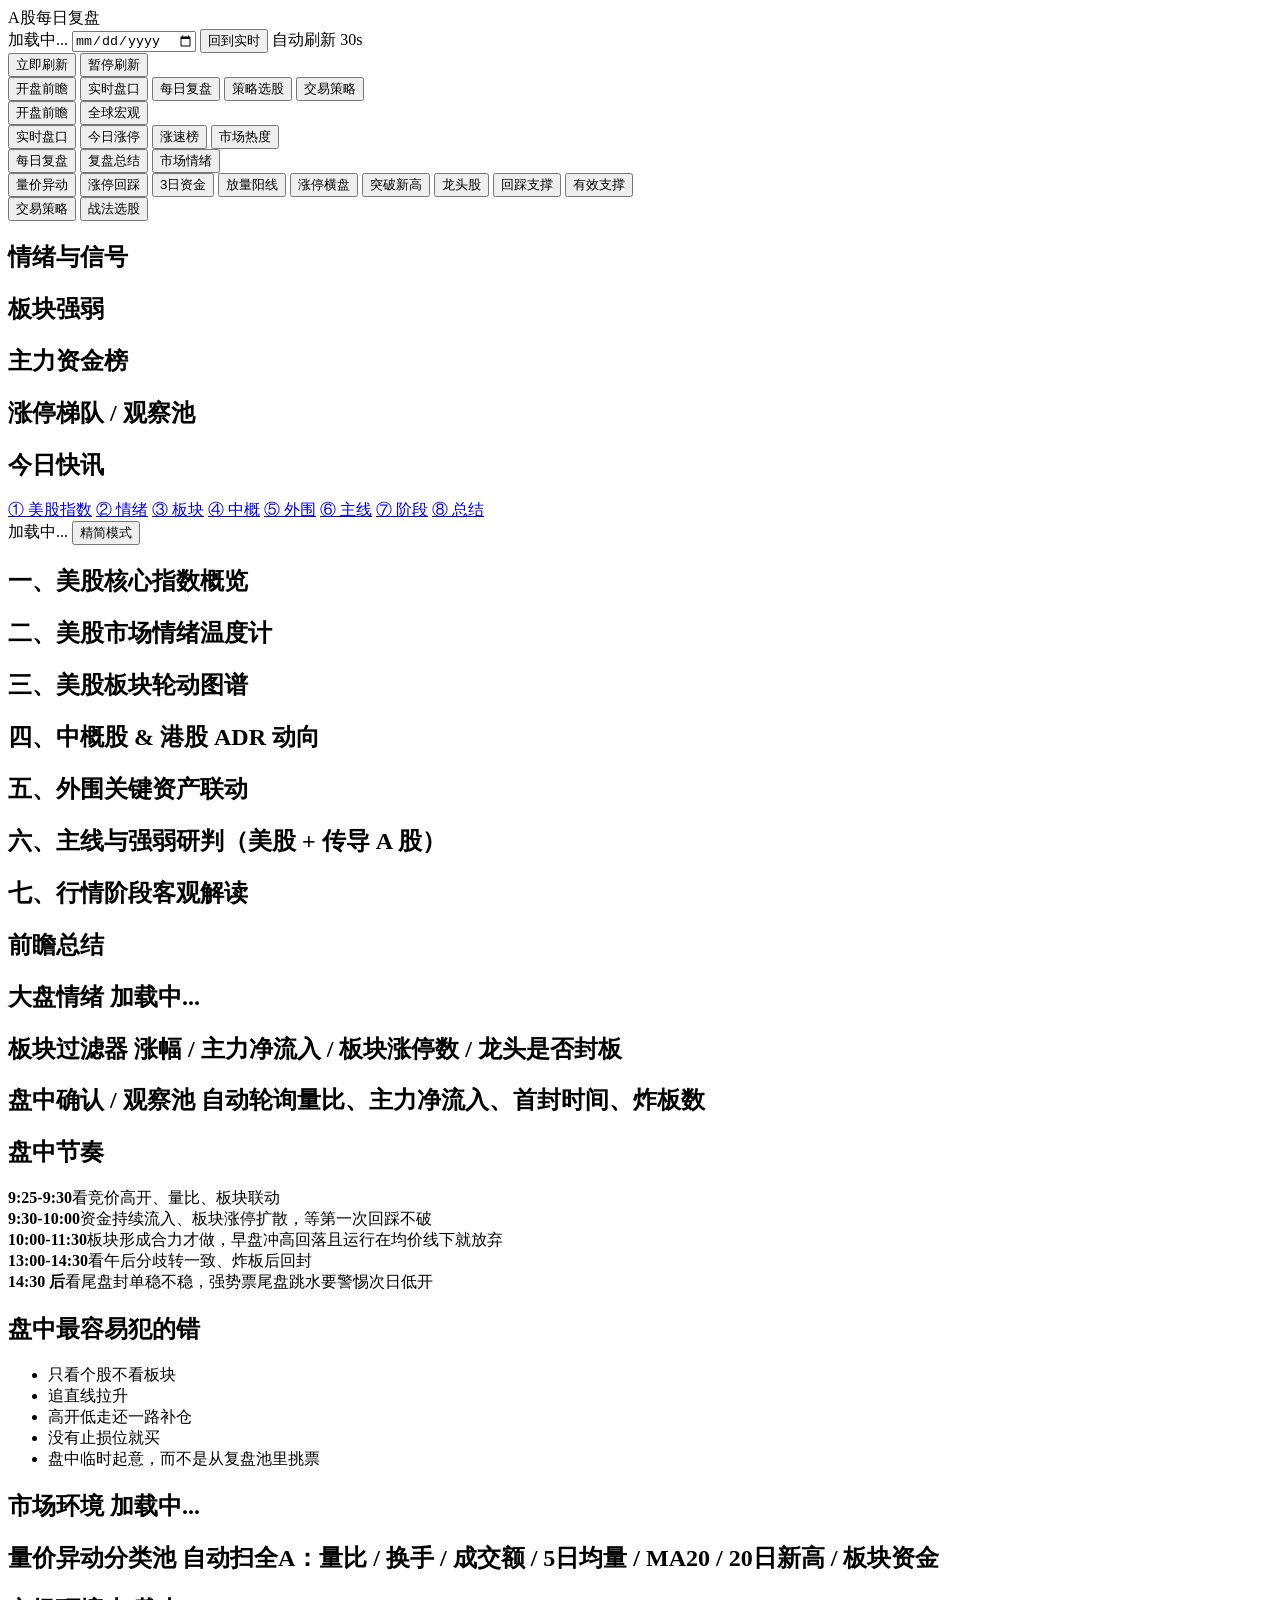
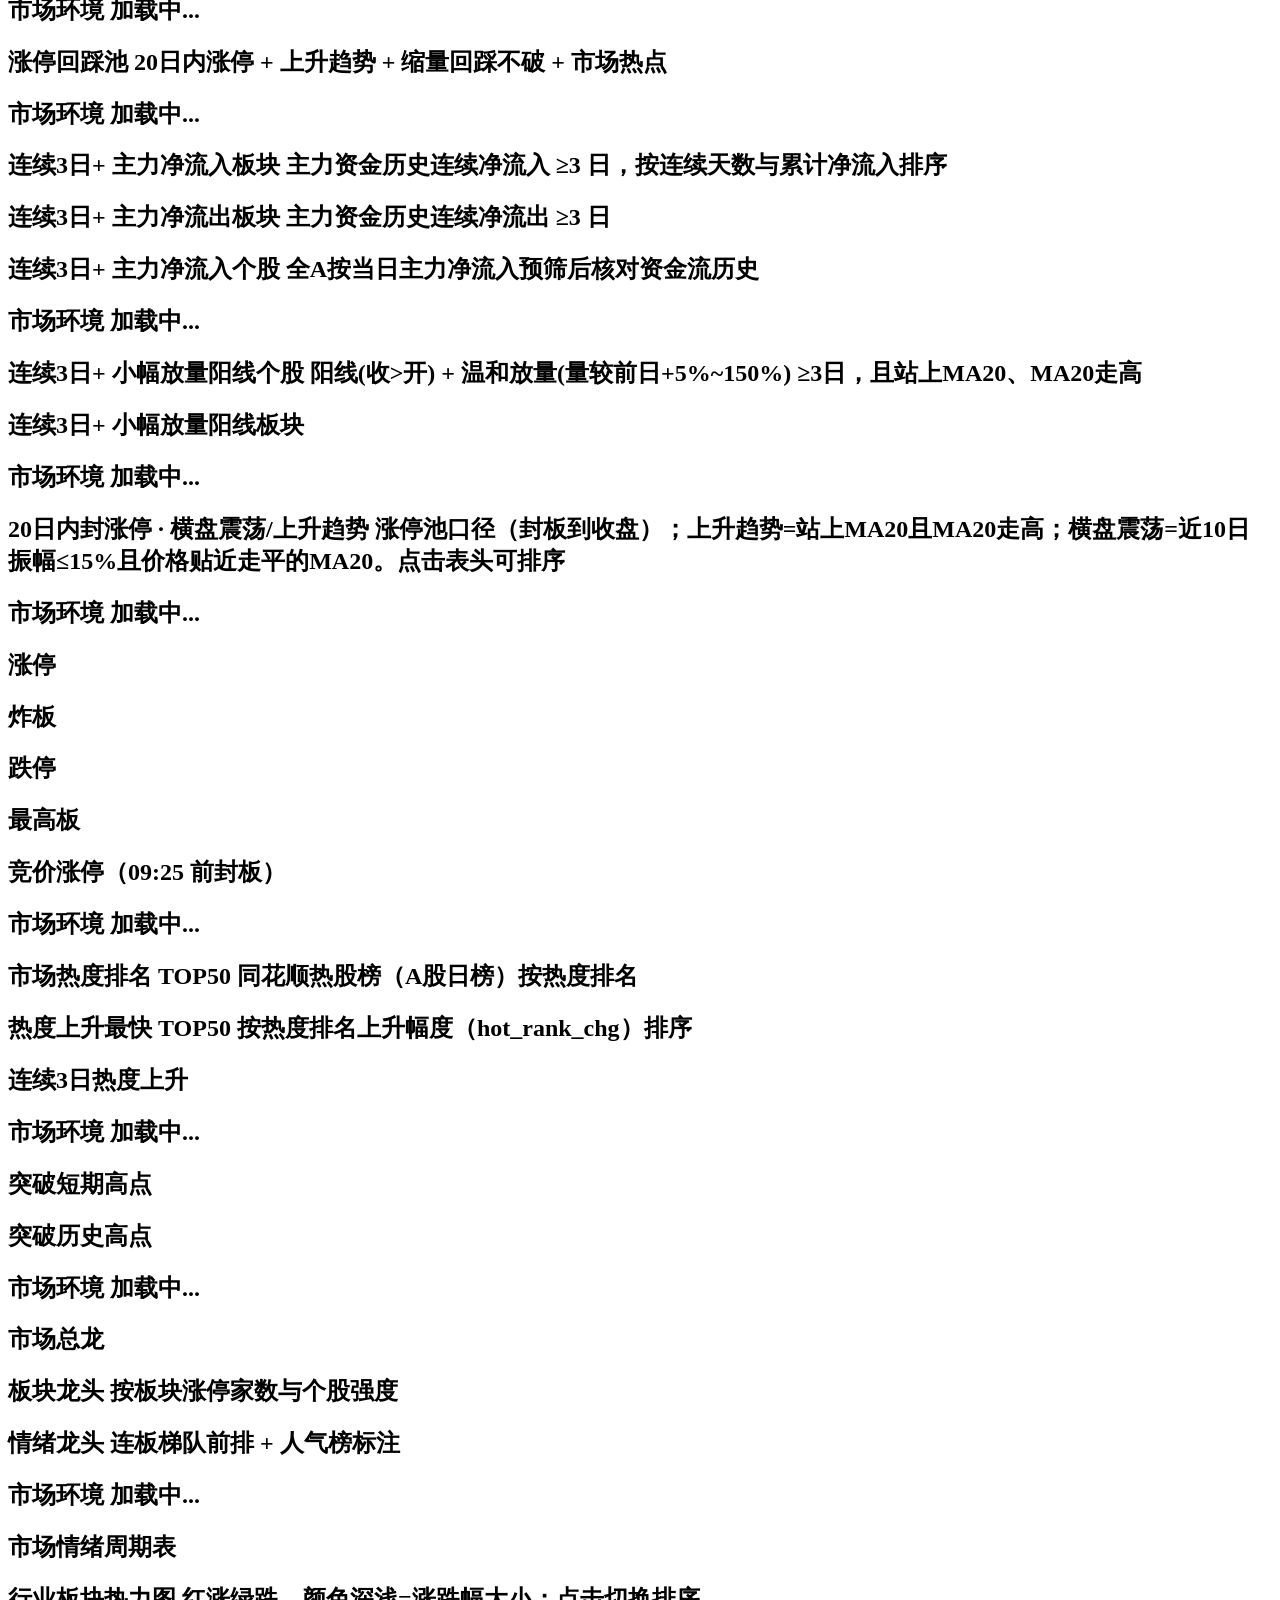
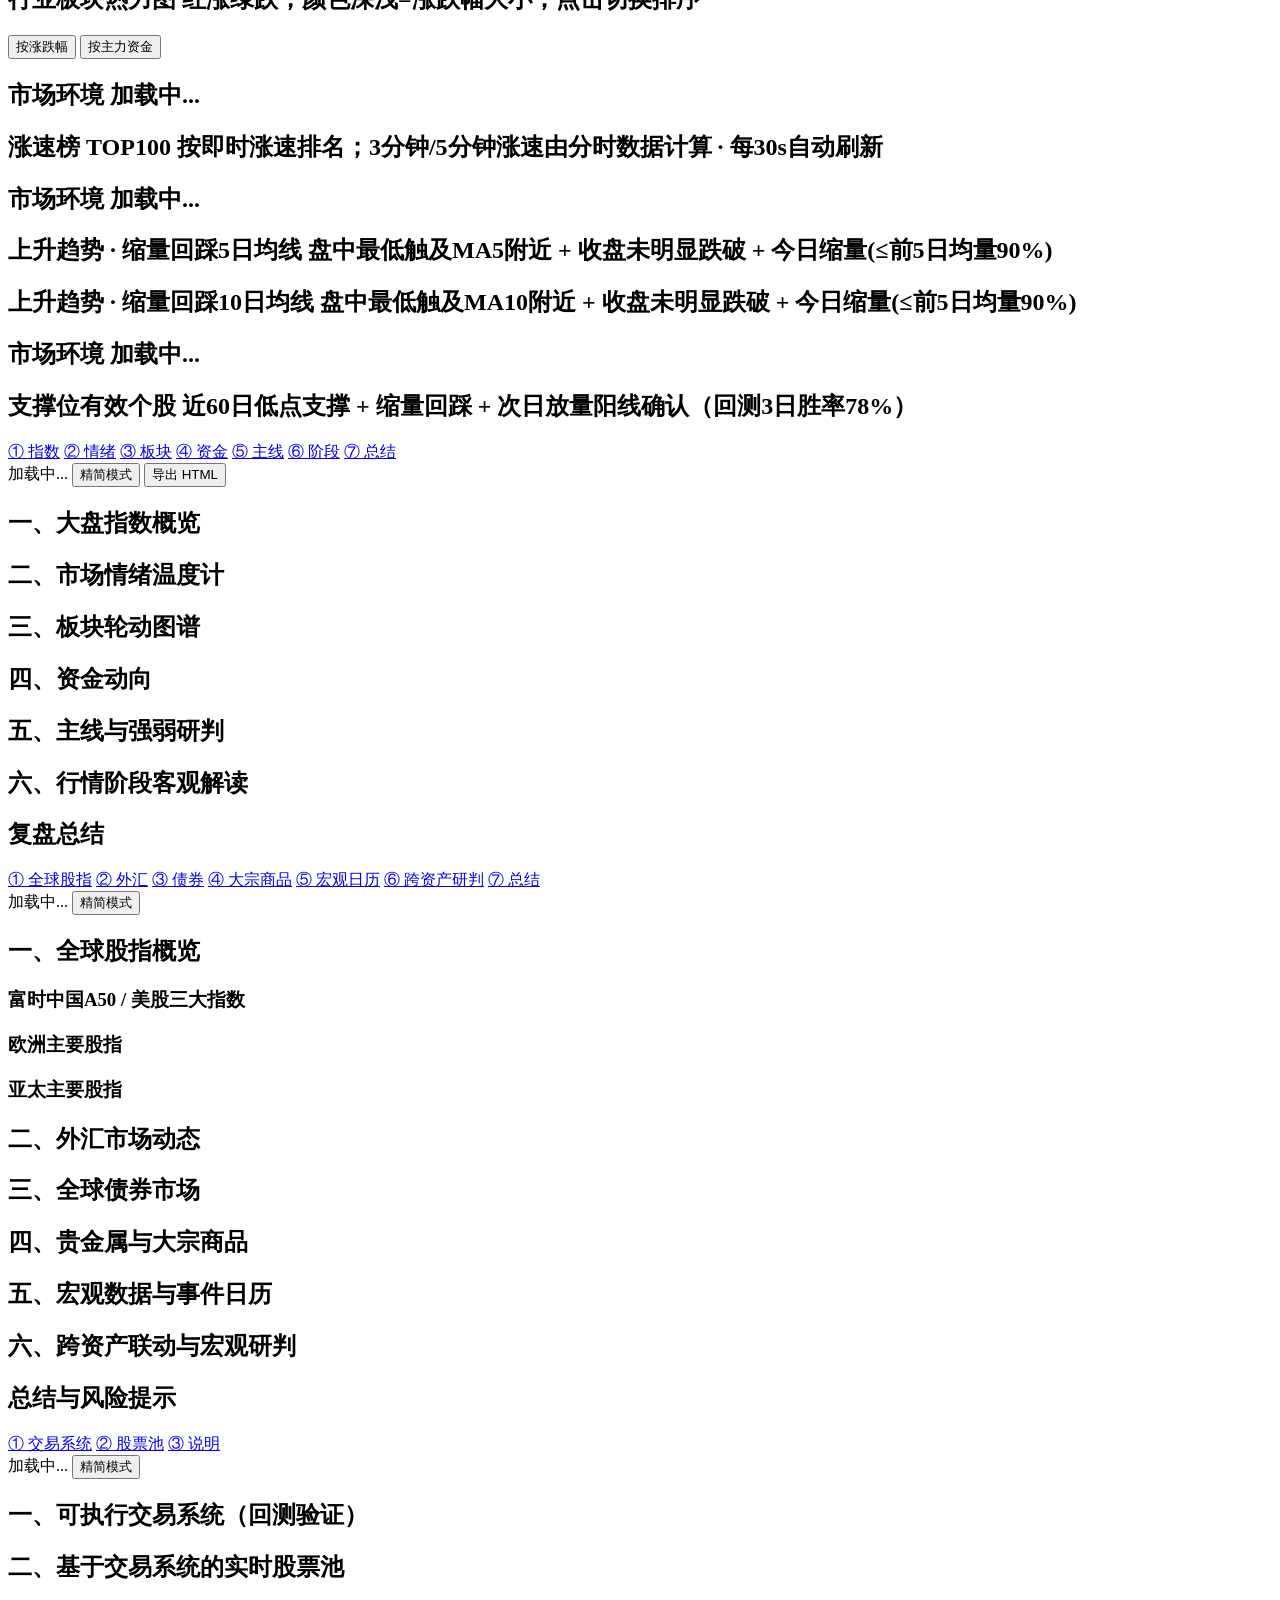
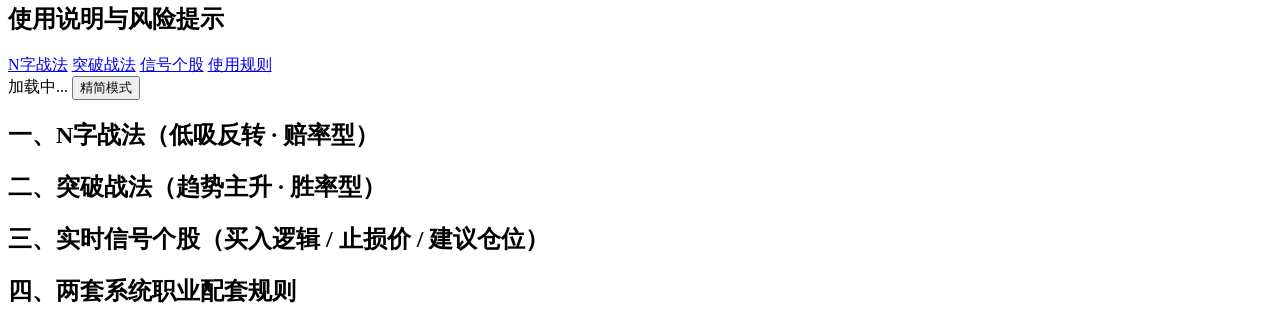
==== static/index.html @ a4d495f1 "feat: 新增战法选股模块（N字战法68.4%胜率+突破战法，含回测修复、买入逻辑/止损价/动态仓位）" ====
<!doctype html>
<html lang="zh-CN">
<head>
  <meta charset="utf-8">
  <meta name="viewport" content="width=device-width, initial-scale=1, viewport-fit=cover">
  <title>A股每日复盘</title>
  <link rel="stylesheet" href="/style.css">
</head>
<body>
  <header class="topbar">
    <div class="brand">A股每日复盘</div>
    <div class="meta">
      <span id="asOf" title="点击选择历史日期（回放该日数据）">加载中...</span>
      <input type="date" id="datePicker" class="date-picker" title="选择历史日期，全站数据回放至该日" />
      <button id="dateReset" type="button" class="date-reset hidden">回到实时</button>
      <span id="refreshState">自动刷新 30s</span>
    </div>
    <div class="actions">
      <button id="refreshBtn" type="button">立即刷新</button>
      <button id="autoBtn" type="button" class="active">暂停刷新</button>
    </div>
  </header>

  <nav class="tabbar" aria-label="一级导航">
    <button class="tab active" data-section="preopen" type="button">开盘前瞻</button>
    <button class="tab" data-section="realtime" type="button">实时盘口</button>
    <button class="tab" data-section="daily" type="button">每日复盘</button>
    <button class="tab" data-section="strategy" type="button">策略选股</button>
    <button class="tab" data-section="trading" type="button">交易策略</button>
  </nav>

  <!-- 二级导航（每组一个，切换一级时显示对应组） -->
  <nav class="subnav" id="subnav-preopen" data-section="preopen" aria-label="开盘前瞻二级导航">
    <button class="subtab active" data-page="preopen" type="button">开盘前瞻</button>
    <button class="subtab" data-page="globalmac" type="button">全球宏观</button>
  </nav>
  <nav class="subnav hidden" id="subnav-realtime" data-section="realtime" aria-label="实时盘口二级导航">
    <button class="subtab active" data-page="realtime" type="button">实时盘口</button>
    <button class="subtab" data-page="ztpool" type="button">今日涨停</button>
    <button class="subtab" data-page="speedrank" type="button">涨速榜</button>
    <button class="subtab" data-page="hot" type="button">市场热度</button>
  </nav>
  <nav class="subnav hidden" id="subnav-daily" data-section="daily" aria-label="每日复盘二级导航">
    <button class="subtab active" data-page="daily" type="button">每日复盘</button>
    <button class="subtab" data-page="review" type="button">复盘总结</button>
    <button class="subtab" data-page="heatmap" type="button">市场情绪</button>
  </nav>
  <nav class="subnav hidden" id="subnav-strategy" data-section="strategy" aria-label="策略选股二级导航">
    <button class="subtab active" data-page="volprice" type="button">量价异动</button>
    <button class="subtab" data-page="pullback" type="button">涨停回踩</button>
    <button class="subtab" data-page="flow3" type="button">3日资金</button>
    <button class="subtab" data-page="trend3" type="button">放量阳线</button>
    <button class="subtab" data-page="limit20" type="button">涨停横盘</button>
    <button class="subtab" data-page="breakout" type="button">突破新高</button>
    <button class="subtab" data-page="leaders" type="button">龙头股</button>
    <button class="subtab" data-page="pullback_ma" type="button">回踩支撑</button>
    <button class="subtab" data-page="support_valid" type="button">有效支撑</button>
  </nav>
  <nav class="subnav hidden" id="subnav-trading" data-section="trading" aria-label="交易策略二级导航">
    <button class="subtab active" data-page="trading" type="button">交易策略</button>
    <button class="subtab" data-page="tactics" type="button">战法选股</button>
  </nav>

  <main>
    <section id="page-daily" class="page">
      <section id="kpis" class="kpi-grid"></section>

      <section class="layout">
        <div class="col">
          <section class="panel">
            <h2>情绪与信号</h2>
            <div id="emotion" class="emotion"></div>
            <div id="signals"></div>
          </section>
          <section class="panel">
            <h2>板块强弱</h2>
            <div id="sectors"></div>
          </section>
        </div>

        <div class="col">
          <section class="panel">
            <h2>主力资金榜</h2>
            <div id="flows"></div>
          </section>
          <section class="panel">
            <h2>涨停梯队 / 观察池</h2>
            <div id="ztpool"></div>
          </section>
        </div>

        <div class="col">
          <section class="panel">
            <h2>今日快讯</h2>
            <div id="news"></div>
          </section>
        </div>
      </section>
    </section>

    <section id="page-preopen" class="page hidden">
      <nav class="rv-nav" aria-label="开盘前瞻模块导航">
        <a href="#po-sec-indices">① 美股指数</a>
        <a href="#po-sec-emotion">② 情绪</a>
        <a href="#po-sec-sectors">③ 板块</a>
        <a href="#po-sec-cn">④ 中概</a>
        <a href="#po-sec-fx">⑤ 外围</a>
        <a href="#po-sec-mainline">⑥ 主线</a>
        <a href="#po-sec-stage">⑦ 阶段</a>
        <a href="#po-sec-summary">⑧ 总结</a>
      </nav>
      <div class="rv-actions">
        <span id="poState" class="rv-state-text">加载中...</span>
        <span class="rv-spacer"></span>
        <button id="poMode" type="button">精简模式</button>
      </div>

      <div class="rv-hero" id="poHero"></div>

      <section class="panel" id="po-sec-indices">
        <h2>一、美股核心指数概览</h2>
        <div id="poIndices"></div>
        <div id="poMarket" class="rv-stats"></div>
        <p id="poRhythm" class="rv-text"></p>
      </section>

      <section class="panel" id="po-sec-emotion">
        <h2>二、美股市场情绪温度计</h2>
        <div id="poEmotion"></div>
      </section>

      <section class="panel rv-extra" id="po-sec-sectors">
        <h2>三、美股板块轮动图谱</h2>
        <div id="poSectors"></div>
        <p id="poFeature" class="rv-text"></p>
      </section>

      <section class="panel rv-extra" id="po-sec-cn">
        <h2>四、中概股 &amp; 港股 ADR 动向</h2>
        <div id="poCn"></div>
      </section>

      <section class="panel" id="po-sec-fx">
        <h2>五、外围关键资产联动</h2>
        <div id="poFx"></div>
      </section>

      <section class="panel" id="po-sec-mainline">
        <h2>六、主线与强弱研判（美股 + 传导 A 股）</h2>
        <div id="poMainline"></div>
      </section>

      <section class="panel" id="po-sec-stage">
        <h2>七、行情阶段客观解读</h2>
        <div id="poStage"></div>
      </section>

      <section class="panel" id="po-sec-summary">
        <h2>前瞻总结</h2>
        <div id="poSummary"></div>
      </section>
    </section>

    <section id="page-realtime" class="page hidden">
      <section class="rt-top">
        <div class="panel">
          <h2>大盘情绪 <span id="rtState" class="rt-state">加载中...</span></h2>
          <div id="rtPhase" class="phase-box"></div>
          <div id="rtIndices"></div>
          <div id="rtEmotion" class="emotion"></div>
          <div id="rtYesterday"></div>
          <div id="rtSignals"></div>
        </div>
      </section>

      <section class="panel">
        <h2>板块过滤器 <span class="sub">涨幅 / 主力净流入 / 板块涨停数 / 龙头是否封板</span></h2>
        <div id="rtSectors"></div>
      </section>

      <section class="panel">
        <h2>盘中确认 / 观察池 <span class="sub">自动轮询量比、主力净流入、首封时间、炸板数</span></h2>
        <div id="rtWatchlist"></div>
      </section>

      <section class="panel">
        <h2>盘中节奏</h2>
        <div class="phase-grid">
          <div class="phase-step"><b>9:25-9:30</b><span>看竞价高开、量比、板块联动</span></div>
          <div class="phase-step"><b>9:30-10:00</b><span>资金持续流入、板块涨停扩散，等第一次回踩不破</span></div>
          <div class="phase-step"><b>10:00-11:30</b><span>板块形成合力才做，早盘冲高回落且运行在均价线下就放弃</span></div>
          <div class="phase-step"><b>13:00-14:30</b><span>看午后分歧转一致、炸板后回封</span></div>
          <div class="phase-step"><b>14:30 后</b><span>看尾盘封单稳不稳，强势票尾盘跳水要警惕次日低开</span></div>
        </div>
      </section>

      <section class="panel">
        <h2>盘中最容易犯的错</h2>
        <ul class="mistake-list">
          <li>只看个股不看板块</li>
          <li>追直线拉升</li>
          <li>高开低走还一路补仓</li>
          <li>没有止损位就买</li>
          <li>盘中临时起意，而不是从复盘池里挑票</li>
        </ul>
      </section>
    </section>

    <section id="page-volprice" class="page hidden">
      <section class="panel">
        <h2>市场环境 <span id="vpState" class="rt-state">加载中...</span></h2>
        <div id="vpMarket"></div>
        <div id="vpBoards"></div>
      </section>
      <section class="panel">
        <h2>量价异动分类池 <span class="sub">自动扫全A：量比 / 换手 / 成交额 / 5日均量 / MA20 / 20日新高 / 板块资金</span></h2>
        <div id="vpSummary"></div>
        <div id="vpCategories"></div>
      </section>
    </section>

    <section id="page-pullback" class="page hidden">
      <section class="panel">
        <h2>市场环境 <span id="pbState" class="rt-state">加载中...</span></h2>
        <div id="pbMarket"></div>
        <div id="pbBoards"></div>
      </section>
      <section class="panel">
        <h2>涨停回踩池 <span class="sub">20日内涨停 + 上升趋势 + 缩量回踩不破 + 市场热点</span></h2>
        <div id="pbSummary"></div>
        <div id="pbList"></div>
      </section>
    </section>

    <section id="page-flow3" class="page hidden">
      <section class="panel">
        <h2>市场环境 <span id="f3State" class="rt-state">加载中...</span></h2>
        <div id="f3Market"></div>
        <div id="f3Summary"></div>
      </section>
      <section class="panel">
        <h2>连续3日+ 主力净流入板块 <span class="sub">主力资金历史连续净流入 ≥3 日，按连续天数与累计净流入排序</span></h2>
        <div id="f3InflowBoards"></div>
      </section>
      <section class="panel">
        <h2>连续3日+ 主力净流出板块 <span class="sub">主力资金历史连续净流出 ≥3 日</span></h2>
        <div id="f3OutflowBoards"></div>
      </section>
      <section class="panel">
        <h2>连续3日+ 主力净流入个股 <span class="sub">全A按当日主力净流入预筛后核对资金流历史</span></h2>
        <div id="f3InflowStocks"></div>
      </section>
    </section>

    <section id="page-trend3" class="page hidden">
      <section class="panel">
        <h2>市场环境 <span id="t3State" class="rt-state">加载中...</span></h2>
        <div id="t3Market"></div>
        <div id="t3Summary"></div>
      </section>
      <section class="panel">
        <h2>连续3日+ 小幅放量阳线个股 <span class="sub">阳线(收>开) + 温和放量(量较前日+5%~150%) ≥3日，且站上MA20、MA20走高</span></h2>
        <div id="t3Stocks"></div>
      </section>
      <section class="panel">
        <h2>连续3日+ 小幅放量阳线板块</h2>
        <div id="t3Boards"></div>
      </section>
    </section>

    <section id="page-limit20" class="page hidden">
      <section class="panel">
        <h2>市场环境 <span id="l20State" class="rt-state">加载中...</span></h2>
        <div id="l20Market"></div>
        <div id="l20Summary"></div>
      </section>
      <section class="panel">
        <h2>20日内封涨停 · 横盘震荡/上升趋势
          <span class="sub">涨停池口径（封板到收盘）；上升趋势=站上MA20且MA20走高；横盘震荡=近10日振幅≤15%且价格贴近走平的MA20。点击表头可排序</span>
        </h2>
        <div id="l20Uptrend"></div>
        <div id="l20Sideways"></div>
      </section>
    </section>

    <section id="page-ztpool" class="page hidden">
      <section class="panel">
        <h2>市场环境 <span id="zpState" class="rt-state">加载中...</span></h2>
        <div id="zpMarket"></div>
      </section>
      <section class="panel">
        <h2>涨停 <span id="zpZtCount" class="sub"></span></h2>
        <div id="zpZt"></div>
      </section>
      <section class="panel">
        <h2>炸板 <span id="zpZbCount" class="sub"></span></h2>
        <div id="zpZb"></div>
      </section>
      <section class="panel">
        <h2>跌停 <span id="zpDtCount" class="sub"></span></h2>
        <div id="zpDt"></div>
      </section>
      <section class="panel">
        <h2>最高板 <span id="zpMaxCount" class="sub"></span></h2>
        <div id="zpMax"></div>
      </section>
      <section class="panel">
        <h2>竞价涨停（09:25 前封板） <span id="zpJjCount" class="sub"></span></h2>
        <div id="zpJj"></div>
      </section>
    </section>

    <section id="page-hot" class="page hidden">
      <section class="panel">
        <h2>市场环境 <span id="hotState" class="rt-state">加载中...</span></h2>
        <div id="hotMarket"></div>
        <div id="hotSource" class="subtitle"></div>
      </section>
      <section class="panel">
        <h2>市场热度排名 TOP50 <span class="sub">同花顺热股榜（A股日榜）按热度排名</span></h2>
        <div id="hotTop"></div>
      </section>
      <section class="panel">
        <h2>热度上升最快 TOP50 <span class="sub">按热度排名上升幅度（hot_rank_chg）排序</span></h2>
        <div id="hotRising"></div>
      </section>
      <section class="panel">
        <h2>连续3日热度上升 <span id="hotR3State" class="sub"></span></h2>
        <div id="hotRising3"></div>
      </section>
    </section>

    <section id="page-breakout" class="page hidden">
      <section class="panel">
        <h2>市场环境 <span id="boState" class="rt-state">加载中...</span></h2>
        <div id="boMarket"></div>
        <div id="boSummary"></div>
      </section>
      <section class="panel">
        <h2>突破短期高点 <span id="boShortWindow" class="sub"></span></h2>
        <div id="boShort"></div>
      </section>
      <section class="panel">
        <h2>突破历史高点 <span id="boHistWindow" class="sub"></span></h2>
        <div id="boHist"></div>
      </section>
    </section>

    <section id="page-leaders" class="page hidden">
      <section class="panel">
        <h2>市场环境 <span id="ldState" class="rt-state">加载中...</span></h2>
        <div id="ldMarket"></div>
      </section>
      <section class="panel">
        <h2>市场总龙 <span id="ldMaxState" class="sub"></span></h2>
        <div id="ldMarketLeader"></div>
      </section>
      <section class="panel">
        <h2>板块龙头 <span class="sub">按板块涨停家数与个股强度</span></h2>
        <div id="ldBoardLeader"></div>
      </section>
      <section class="panel">
        <h2>情绪龙头 <span class="sub">连板梯队前排 + 人气榜标注</span></h2>
        <div id="ldEmotionLeader"></div>
      </section>
    </section>

    <section id="page-heatmap" class="page hidden">
      <section class="panel">
        <h2>市场环境 <span id="hmState" class="rt-state">加载中...</span></h2>
        <div id="hmMarket"></div>
        <div id="hmSummary"></div>
      </section>
      <section class="panel">
        <h2>市场情绪周期表 <span id="ehState" class="sub"></span></h2>
        <div id="ehChart"></div>
        <div id="ehTable"></div>
      </section>
      <section class="panel">
        <h2>行业板块热力图 <span class="sub">红涨绿跌，颜色深浅=涨跌幅大小；点击切换排序</span></h2>
        <div class="heat-toolbar">
          <button type="button" class="heat-sort active" data-sort="pct">按涨跌幅</button>
          <button type="button" class="heat-sort" data-sort="flow">按主力资金</button>
        </div>
        <div id="hmBoards" class="heat-grid"></div>
      </section>
    </section>

    <section id="page-speedrank" class="page hidden">
      <section class="panel">
        <h2>市场环境 <span id="srState" class="rt-state">加载中...</span></h2>
        <div id="srMarket"></div>
        <div id="srSummary"></div>
      </section>
      <section class="panel">
        <h2>涨速榜 TOP100 <span class="sub">按即时涨速排名；3分钟/5分钟涨速由分时数据计算 · 每30s自动刷新</span></h2>
        <div id="srList"></div>
      </section>
    </section>

    <section id="page-pullback_ma" class="page hidden">
      <section class="panel">
        <h2>市场环境 <span id="pmaState" class="rt-state">加载中...</span></h2>
        <div id="pmaMarket"></div>
        <div id="pmaSummary"></div>
      </section>
      <section class="panel">
        <h2>上升趋势 · 缩量回踩5日均线 <span class="sub">盘中最低触及MA5附近 + 收盘未明显跌破 + 今日缩量(≤前5日均量90%)</span></h2>
        <div id="pma5"></div>
      </section>
      <section class="panel">
        <h2>上升趋势 · 缩量回踩10日均线 <span class="sub">盘中最低触及MA10附近 + 收盘未明显跌破 + 今日缩量(≤前5日均量90%)</span></h2>
        <div id="pma10"></div>
      </section>
    </section>

    <section id="page-support_valid" class="page hidden">
      <section class="panel">
        <h2>市场环境 <span id="svState" class="rt-state">加载中...</span></h2>
        <div id="svMarket"></div>
        <div id="svSummary"></div>
      </section>
      <section class="panel">
        <h2>支撑位有效个股 <span class="sub">近60日低点支撑 + 缩量回踩 + 次日放量阳线确认（回测3日胜率78%）</span></h2>
        <div id="svList"></div>
      </section>
    </section>

    <section id="page-review" class="page hidden">
      <nav class="rv-nav" aria-label="复盘模块导航">
        <a href="#rv-sec-indices">① 指数</a>
        <a href="#rv-sec-emotion">② 情绪</a>
        <a href="#rv-sec-boards">③ 板块</a>
        <a href="#rv-sec-north">④ 资金</a>
        <a href="#rv-sec-mainline">⑤ 主线</a>
        <a href="#rv-sec-stage">⑥ 阶段</a>
        <a href="#rv-sec-summary">⑦ 总结</a>
      </nav>
      <div class="rv-actions">
        <span id="rvState" class="rv-state-text">加载中...</span>
        <span class="rv-spacer"></span>
        <button id="rvMode" type="button">精简模式</button>
        <button id="rvExport" type="button" title="把当前复盘内容导出为可离线双击打开的 .html 文件">导出 HTML</button>
      </div>

      <div class="rv-hero" id="rvHero"></div>

      <section class="panel" id="rv-sec-indices">
        <h2>一、大盘指数概览</h2>
        <div id="rvIndices"></div>
        <div id="rvVolume" class="rv-volume"></div>
        <p id="rvRhythm" class="rv-text"></p>
      </section>

      <section class="panel" id="rv-sec-emotion">
        <h2>二、市场情绪温度计</h2>
        <div id="rvBreadth"></div>
        <div id="rvLimit"></div>
        <p id="rvEmotion" class="rv-text"></p>
      </section>

      <section class="panel rv-extra" id="rv-sec-boards">
        <h2>三、板块轮动图谱</h2>
        <div id="rvBoards"></div>
        <p id="rvFeature" class="rv-text"></p>
      </section>

      <section class="panel" id="rv-sec-north">
        <h2>四、资金动向</h2>
        <div id="rvNorth"></div>
      </section>

      <section class="panel" id="rv-sec-mainline">
        <h2>五、主线与强弱研判</h2>
        <div id="rvMainline"></div>
      </section>

      <section class="panel" id="rv-sec-stage">
        <h2>六、行情阶段客观解读</h2>
        <div id="rvStage"></div>
      </section>

      <section class="panel" id="rv-sec-summary">
        <h2>复盘总结</h2>
        <div id="rvSummary"></div>
      </section>
    </section>

    <section id="page-globalmac" class="page hidden">
      <nav class="rv-nav" aria-label="全球宏观模块导航">
        <a href="#gm-sec-indices">① 全球股指</a>
        <a href="#gm-sec-fx">② 外汇</a>
        <a href="#gm-sec-bonds">③ 债券</a>
        <a href="#gm-sec-comm">④ 大宗商品</a>
        <a href="#gm-sec-calendar">⑤ 宏观日历</a>
        <a href="#gm-sec-linkage">⑥ 跨资产研判</a>
        <a href="#gm-sec-summary">⑦ 总结</a>
      </nav>
      <div class="rv-actions">
        <span id="gmState" class="rv-state-text">加载中...</span>
        <span class="rv-spacer"></span>
        <button id="gmMode" type="button">精简模式</button>
      </div>

      <div class="rv-hero" id="gmHero"></div>

      <section class="panel" id="gm-sec-indices">
        <h2>一、全球股指概览</h2>
        <p id="gmRisk" class="rv-text" style="font-weight:700"></p>
        <h3 class="rv-sub">富时中国A50 / 美股三大指数</h3>
        <div id="gmA50"></div>
        <h3 class="rv-sub">欧洲主要股指</h3>
        <div id="gmEu"></div>
        <h3 class="rv-sub">亚太主要股指</h3>
        <div id="gmApac"></div>
      </section>

      <section class="panel" id="gm-sec-fx">
        <h2>二、外汇市场动态</h2>
        <div id="gmFx"></div>
        <p id="gmFxVerdict" class="rv-text"></p>
      </section>

      <section class="panel" id="gm-sec-bonds">
        <h2>三、全球债券市场</h2>
        <div id="gmBonds"></div>
        <p id="gmBondsVerdict" class="rv-text"></p>
      </section>

      <section class="panel" id="gm-sec-comm">
        <h2>四、贵金属与大宗商品</h2>
        <div id="gmComm"></div>
        <p id="gmCommVerdict" class="rv-text"></p>
      </section>

      <section class="panel" id="gm-sec-calendar">
        <h2>五、宏观数据与事件日历</h2>
        <div id="gmCalendar"></div>
      </section>

      <section class="panel" id="gm-sec-linkage">
        <h2>六、跨资产联动与宏观研判</h2>
        <div id="gmLinkage"></div>
      </section>

      <section class="panel" id="gm-sec-summary">
        <h2>总结与风险提示</h2>
        <div id="gmSummary"></div>
      </section>
    </section>

    <section id="page-trading" class="page hidden">
      <nav class="rv-nav" aria-label="交易策略模块导航">
        <a href="#td-sec-systems">① 交易系统</a>
        <a href="#td-sec-pool">② 股票池</a>
        <a href="#td-sec-summary">③ 说明</a>
      </nav>
      <div class="rv-actions">
        <span id="tdState" class="rv-state-text">加载中...</span>
        <span class="rv-spacer"></span>
        <button id="tdMode" type="button">精简模式</button>
      </div>

      <div class="rv-hero" id="tdHero"></div>

      <section class="panel" id="td-sec-systems">
        <h2>一、可执行交易系统（回测验证）</h2>
        <div id="tdSystems"></div>
        <p id="tdUnused" class="rv-text"></p>
      </section>

      <section class="panel" id="td-sec-pool">
        <h2>二、基于交易系统的实时股票池</h2>
        <p id="tdPoolState" class="rv-text"></p>
        <div id="tdPool"></div>
      </section>

      <section class="panel" id="td-sec-summary">
        <h2>使用说明与风险提示</h2>
        <div id="tdSummary"></div>
      </section>
    </section>

    <section id="page-tactics" class="page hidden">
      <nav class="rv-nav" aria-label="战法选股模块导航">
        <a href="#tc-sec-n">N字战法</a>
        <a href="#tc-sec-b">突破战法</a>
        <a href="#tc-sec-pool">信号个股</a>
        <a href="#tc-sec-rule">使用规则</a>
      </nav>
      <div class="rv-actions">
        <span id="tcState" class="rv-state-text">加载中...</span>
        <span class="rv-spacer"></span>
        <button id="tcMode" type="button">精简模式</button>
      </div>

      <div class="rv-hero" id="tcHero"></div>

      <section class="panel" id="tc-sec-n">
        <h2>一、N字战法（低吸反转 · 赔率型）</h2>
        <div id="tcN"></div>
      </section>

      <section class="panel" id="tc-sec-b">
        <h2>二、突破战法（趋势主升 · 胜率型）</h2>
        <div id="tcB"></div>
      </section>

      <section class="panel" id="tc-sec-pool">
        <h2>三、实时信号个股（买入逻辑 / 止损价 / 建议仓位）</h2>
        <p id="tcPoolState" class="rv-text"></p>
        <div id="tcPool"></div>
      </section>

      <section class="panel" id="tc-sec-rule">
        <h2>四、两套系统职业配套规则</h2>
        <div id="tcRule"></div>
      </section>
    </section>

    <section id="errors" class="errors"></section>
  </main>

  <script type="module" src="/js/main.js"></script>
</body>
</html>
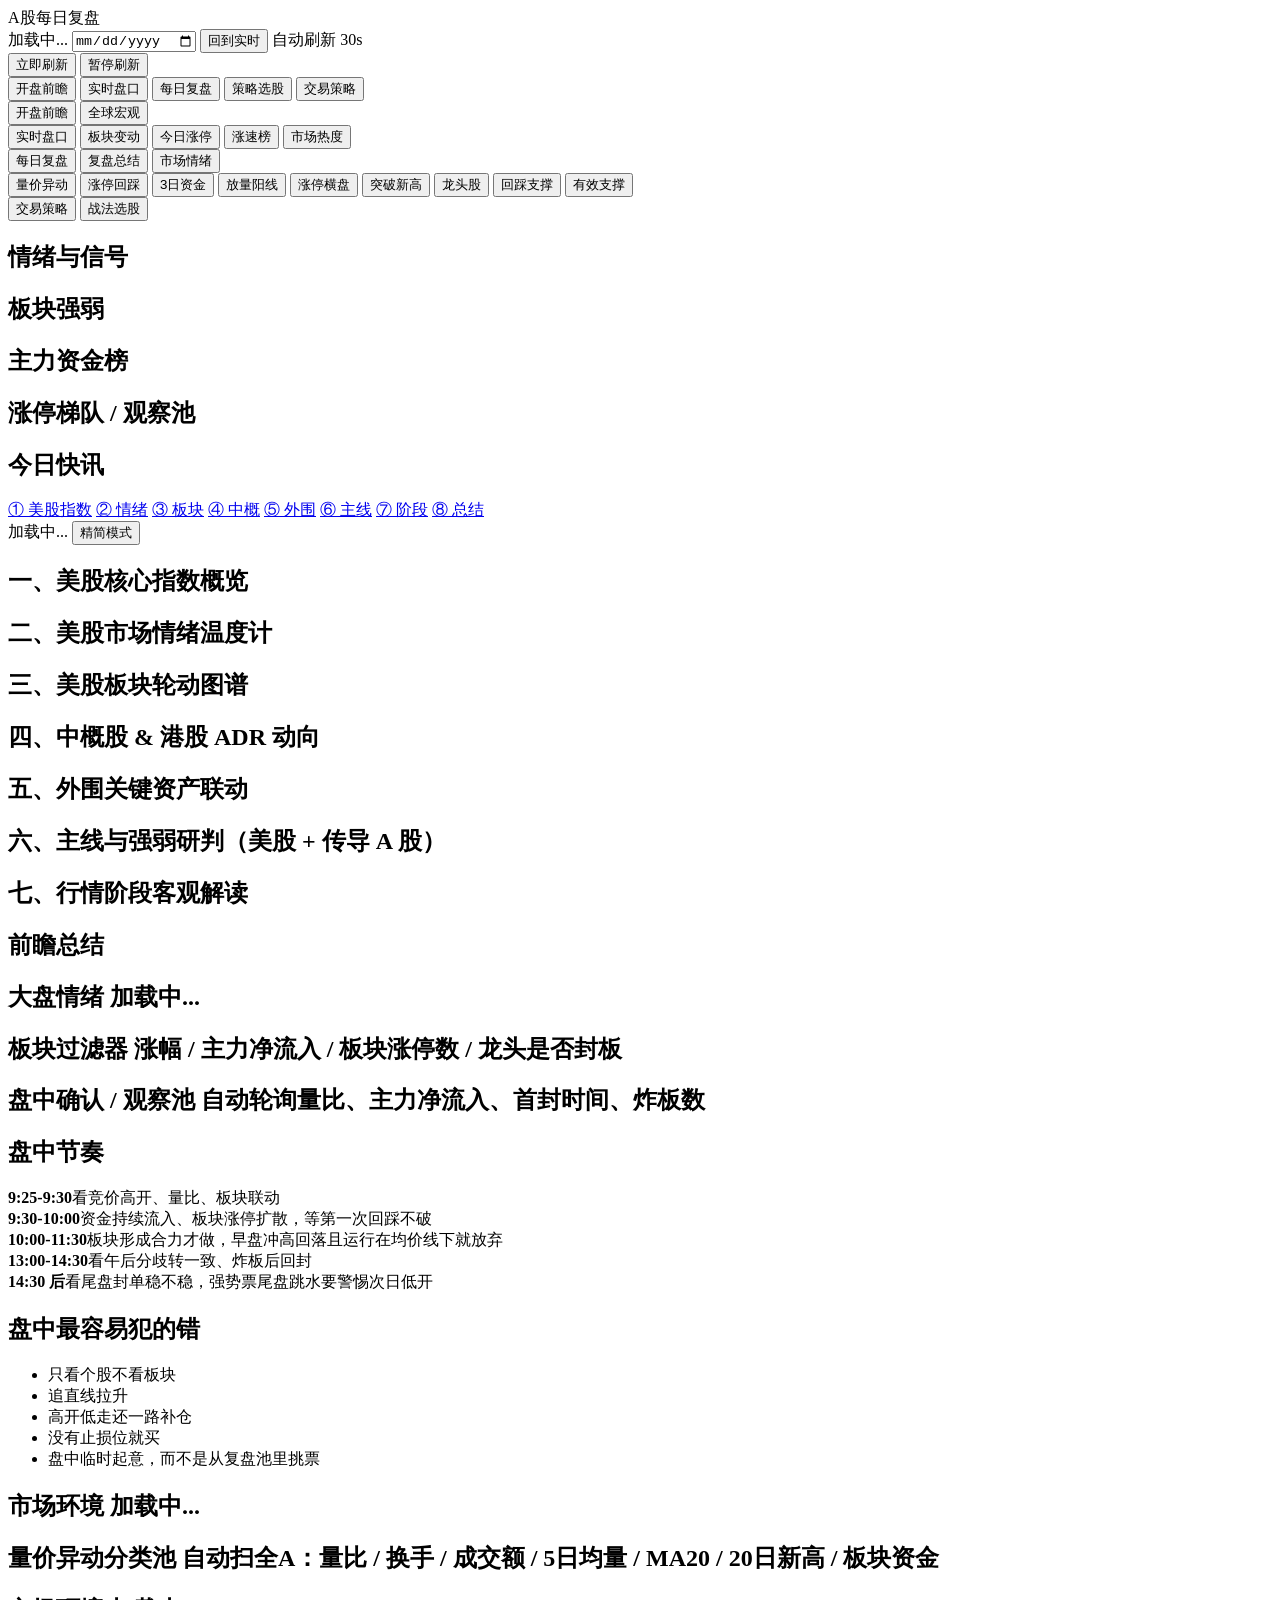
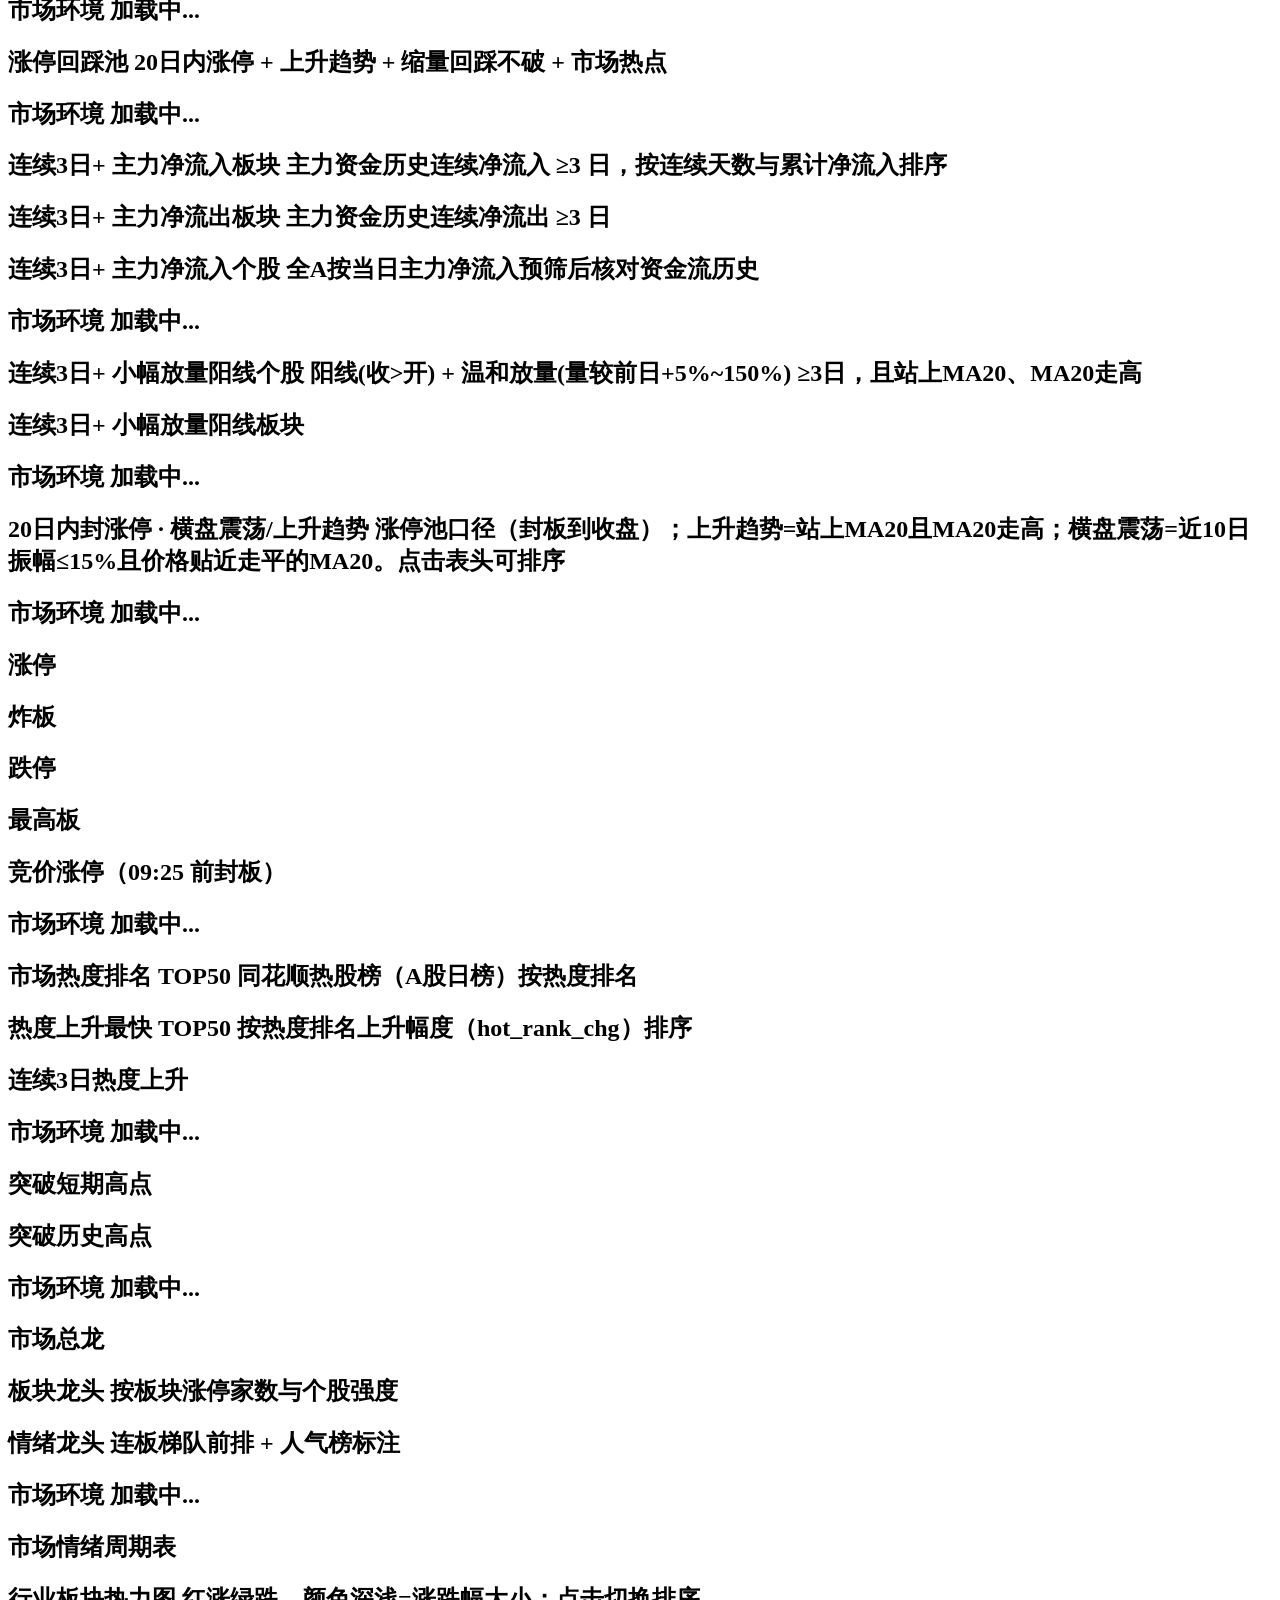
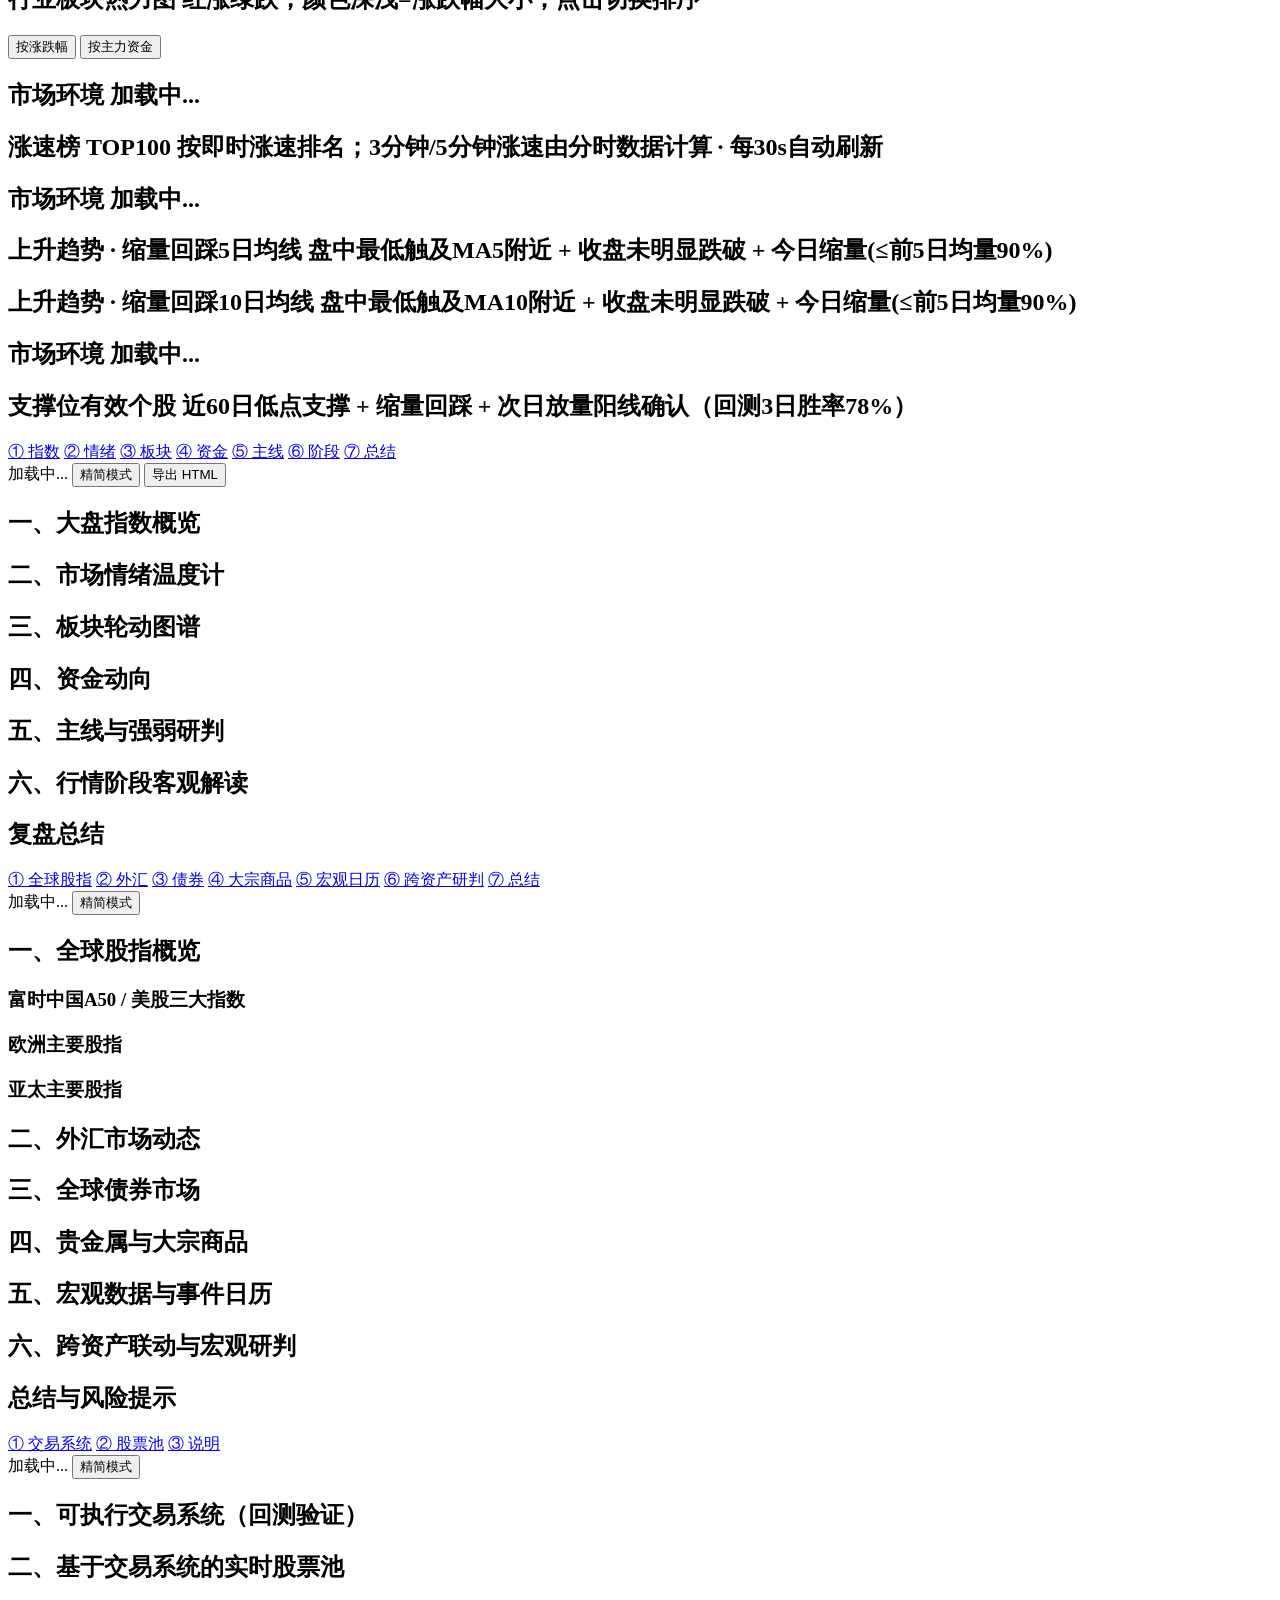
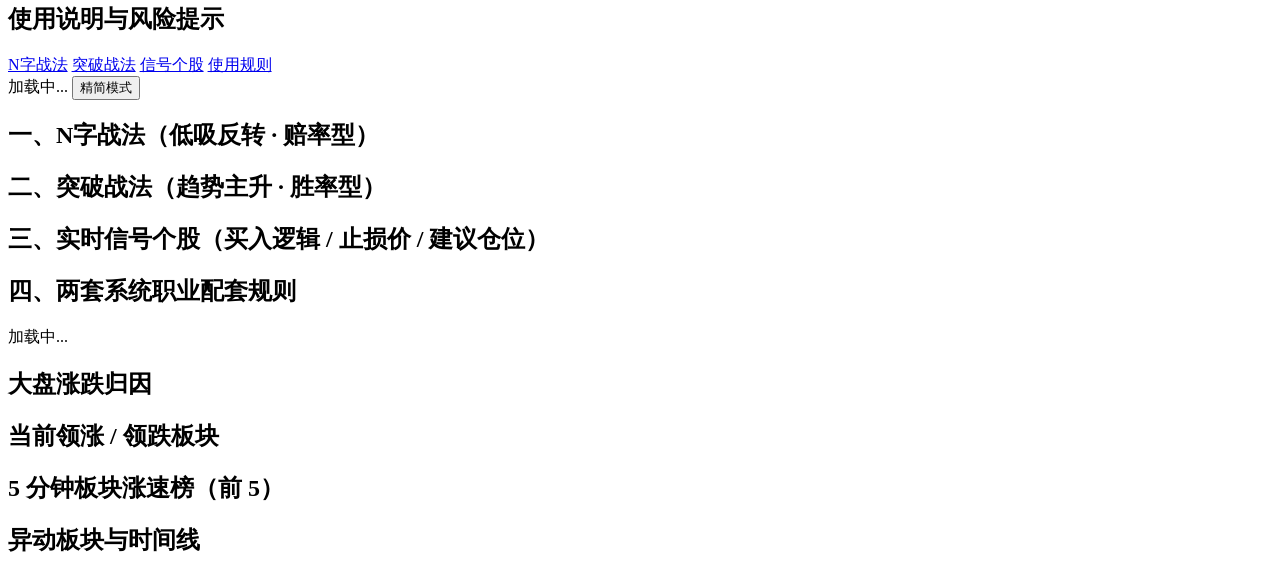
==== commit 76b2abcb: "feat: 新增实时板块变动子模块（领涨领跌/5分钟板块涨速榜/异动时间线/大盘成交额加权归因）" ====
--- a/static/index.html
+++ b/static/index.html
@@ -36,6 +36,7 @@
   </nav>
   <nav class="subnav hidden" id="subnav-realtime" data-section="realtime" aria-label="实时盘口二级导航">
     <button class="subtab active" data-page="realtime" type="button">实时盘口</button>
+    <button class="subtab" data-page="sectormv" type="button">板块变动</button>
     <button class="subtab" data-page="ztpool" type="button">今日涨停</button>
     <button class="subtab" data-page="speedrank" type="button">涨速榜</button>
     <button class="subtab" data-page="hot" type="button">市场热度</button>
@@ -618,6 +619,37 @@
       </section>
     </section>
 
+    <section id="page-sectormv" class="page hidden">
+      <div class="rv-actions">
+        <span id="smState" class="rv-state-text">加载中...</span>
+        <span class="rv-spacer"></span>
+      </div>
+
+      <div class="rv-hero" id="smHero"></div>
+
+      <section class="panel" id="sm-sec-attribution">
+        <h2>大盘涨跌归因</h2>
+        <p id="smAttribution" class="rv-text"></p>
+        <div id="smAttrList"></div>
+      </section>
+
+      <section class="panel" id="sm-sec-leaders">
+        <h2>当前领涨 / 领跌板块</h2>
+        <div id="smLeaders"></div>
+      </section>
+
+      <section class="panel" id="sm-sec-speed">
+        <h2>5 分钟板块涨速榜（前 5）</h2>
+        <div id="smSpeed"></div>
+      </section>
+
+      <section class="panel" id="sm-sec-surge">
+        <h2>异动板块与时间线</h2>
+        <p id="smSurgeNow" class="rv-text"></p>
+        <div id="smTimeline"></div>
+      </section>
+    </section>
+
     <section id="errors" class="errors"></section>
   </main>
 
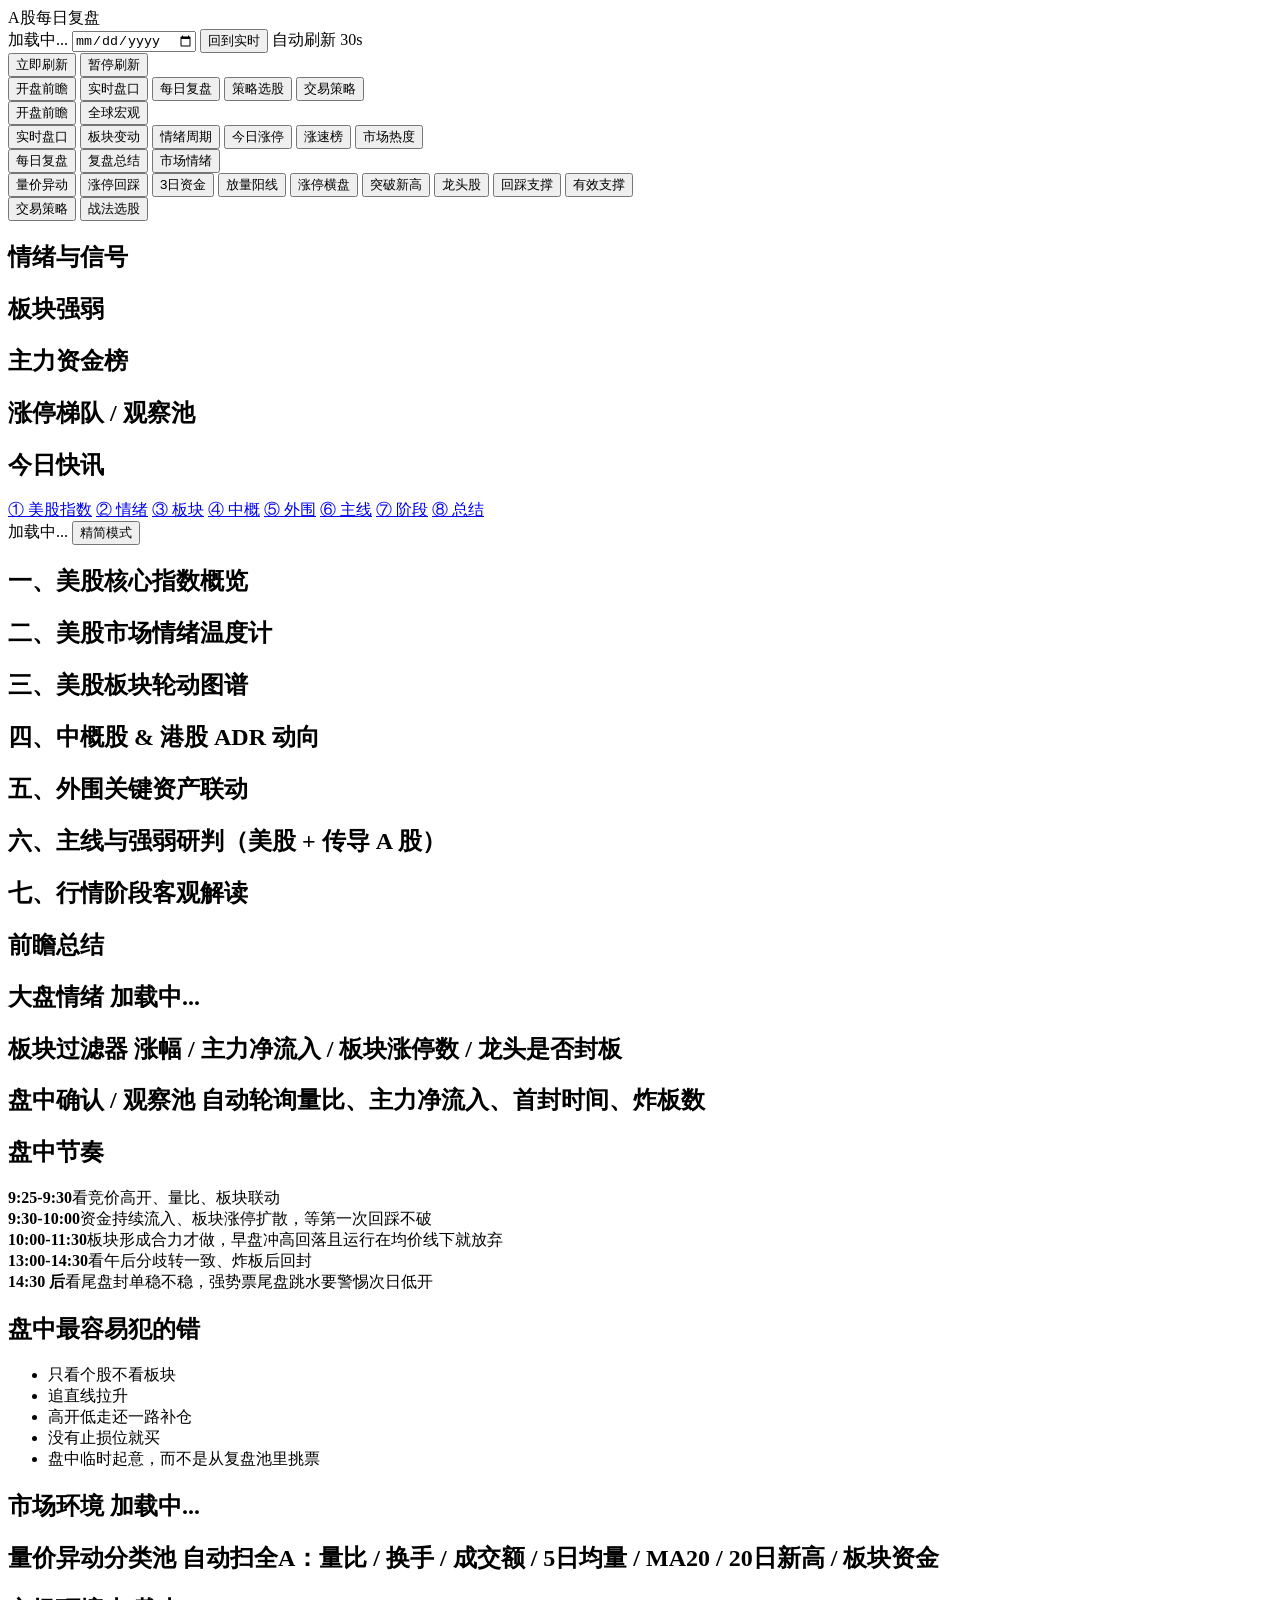
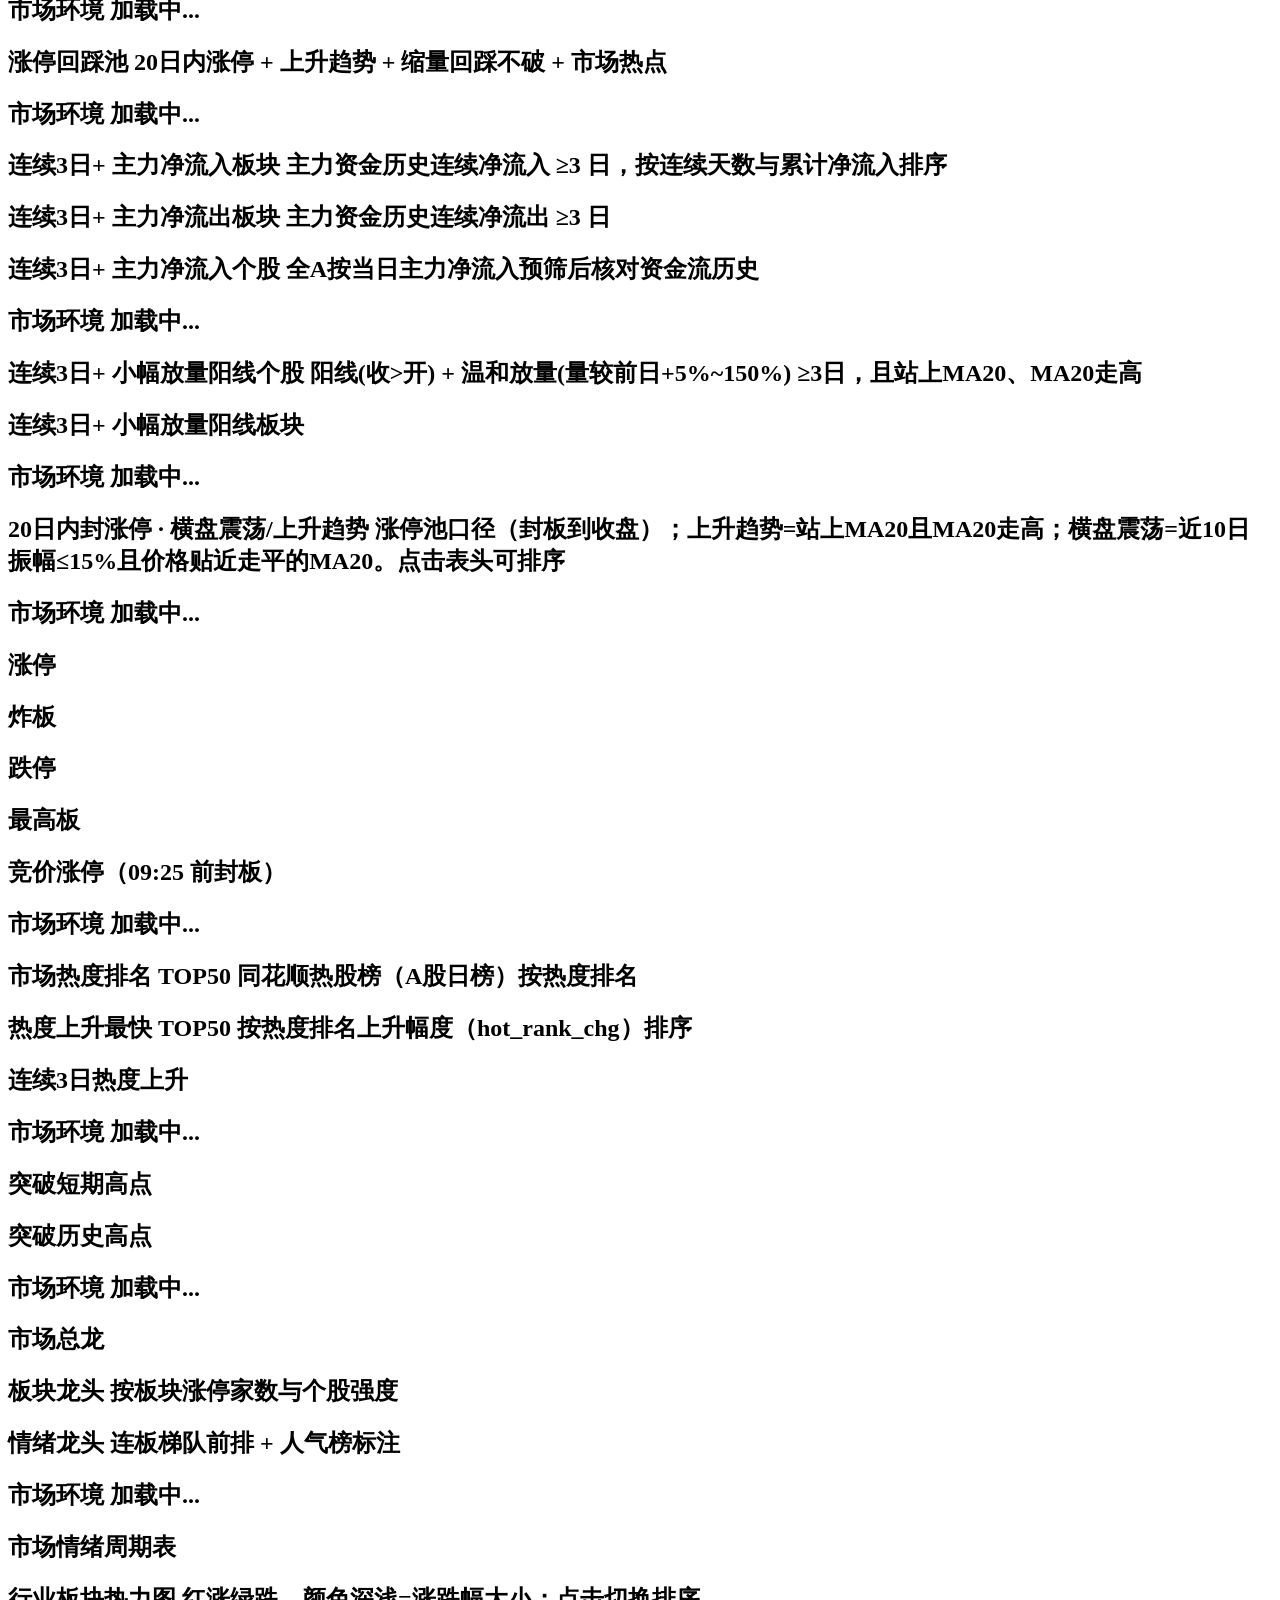
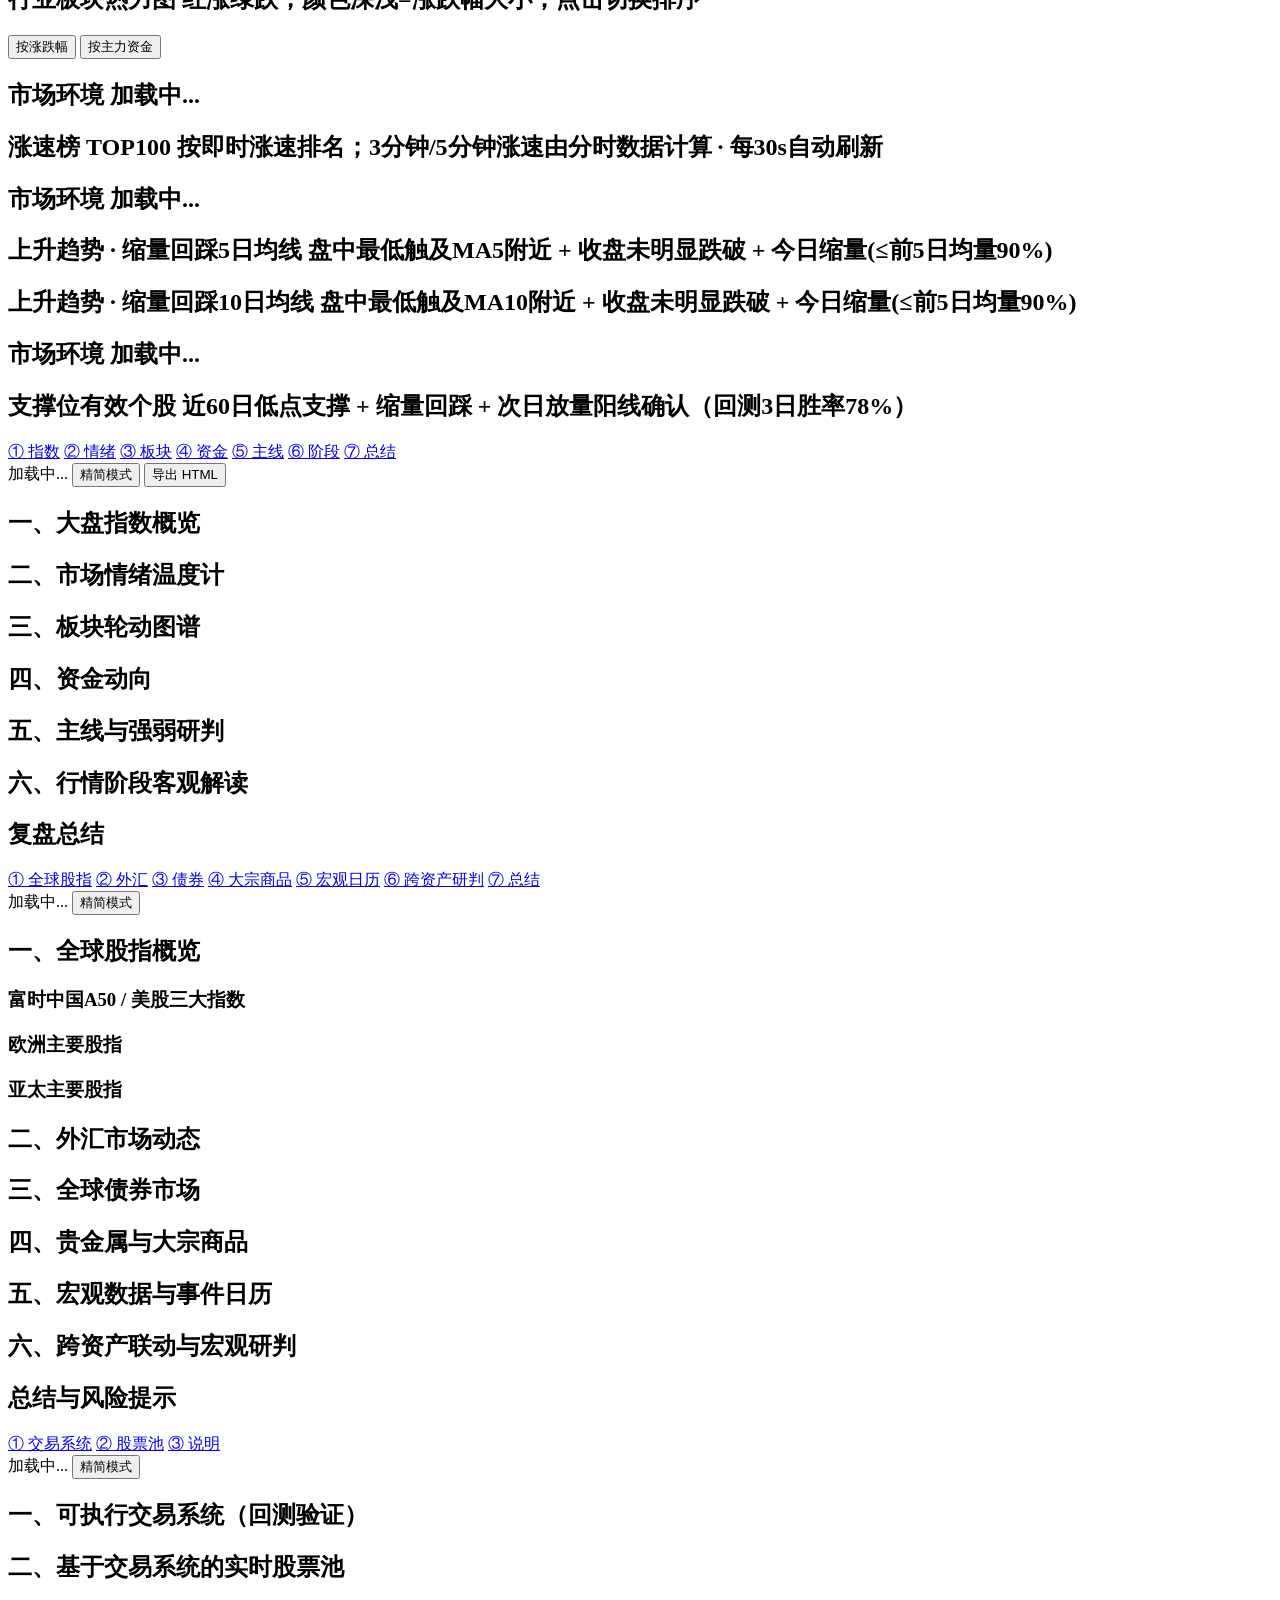
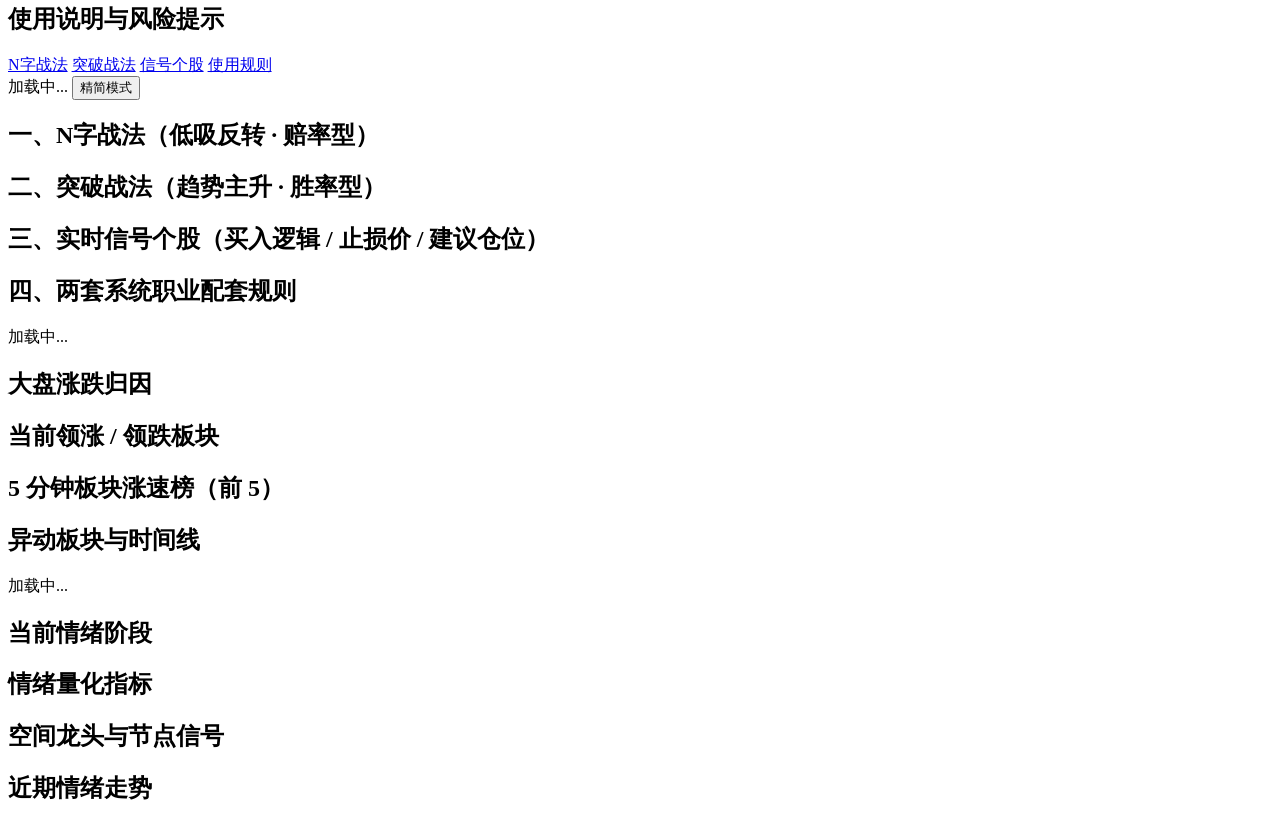
==== commit 6c3fa12b: "feat: 新增情绪周期子模块（阶段判定：冰点/启动/发酵/高潮/退潮 + 关键节点：龙头断板/跌停/启动点/退潮点）" ====
--- a/static/index.html
+++ b/static/index.html
@@ -37,6 +37,7 @@
   <nav class="subnav hidden" id="subnav-realtime" data-section="realtime" aria-label="实时盘口二级导航">
     <button class="subtab active" data-page="realtime" type="button">实时盘口</button>
     <button class="subtab" data-page="sectormv" type="button">板块变动</button>
+    <button class="subtab" data-page="emotion_cycle" type="button">情绪周期</button>
     <button class="subtab" data-page="ztpool" type="button">今日涨停</button>
     <button class="subtab" data-page="speedrank" type="button">涨速榜</button>
     <button class="subtab" data-page="hot" type="button">市场热度</button>
@@ -650,6 +651,36 @@
       </section>
     </section>
 
+    <section id="page-emotion_cycle" class="page hidden">
+      <div class="rv-actions">
+        <span id="ecState" class="rv-state-text">加载中...</span>
+        <span class="rv-spacer"></span>
+      </div>
+
+      <div class="rv-hero" id="ecHero"></div>
+
+      <section class="panel" id="ec-sec-phase">
+        <h2>当前情绪阶段</h2>
+        <div id="ecPhase"></div>
+      </section>
+
+      <section class="panel" id="ec-sec-metrics">
+        <h2>情绪量化指标</h2>
+        <div id="ecMetrics"></div>
+      </section>
+
+      <section class="panel" id="ec-sec-leader">
+        <h2>空间龙头与节点信号</h2>
+        <div id="ecLeader"></div>
+        <div id="ecNodes"></div>
+      </section>
+
+      <section class="panel" id="ec-sec-history">
+        <h2>近期情绪走势</h2>
+        <div id="ecHistory"></div>
+      </section>
+    </section>
+
     <section id="errors" class="errors"></section>
   </main>
 
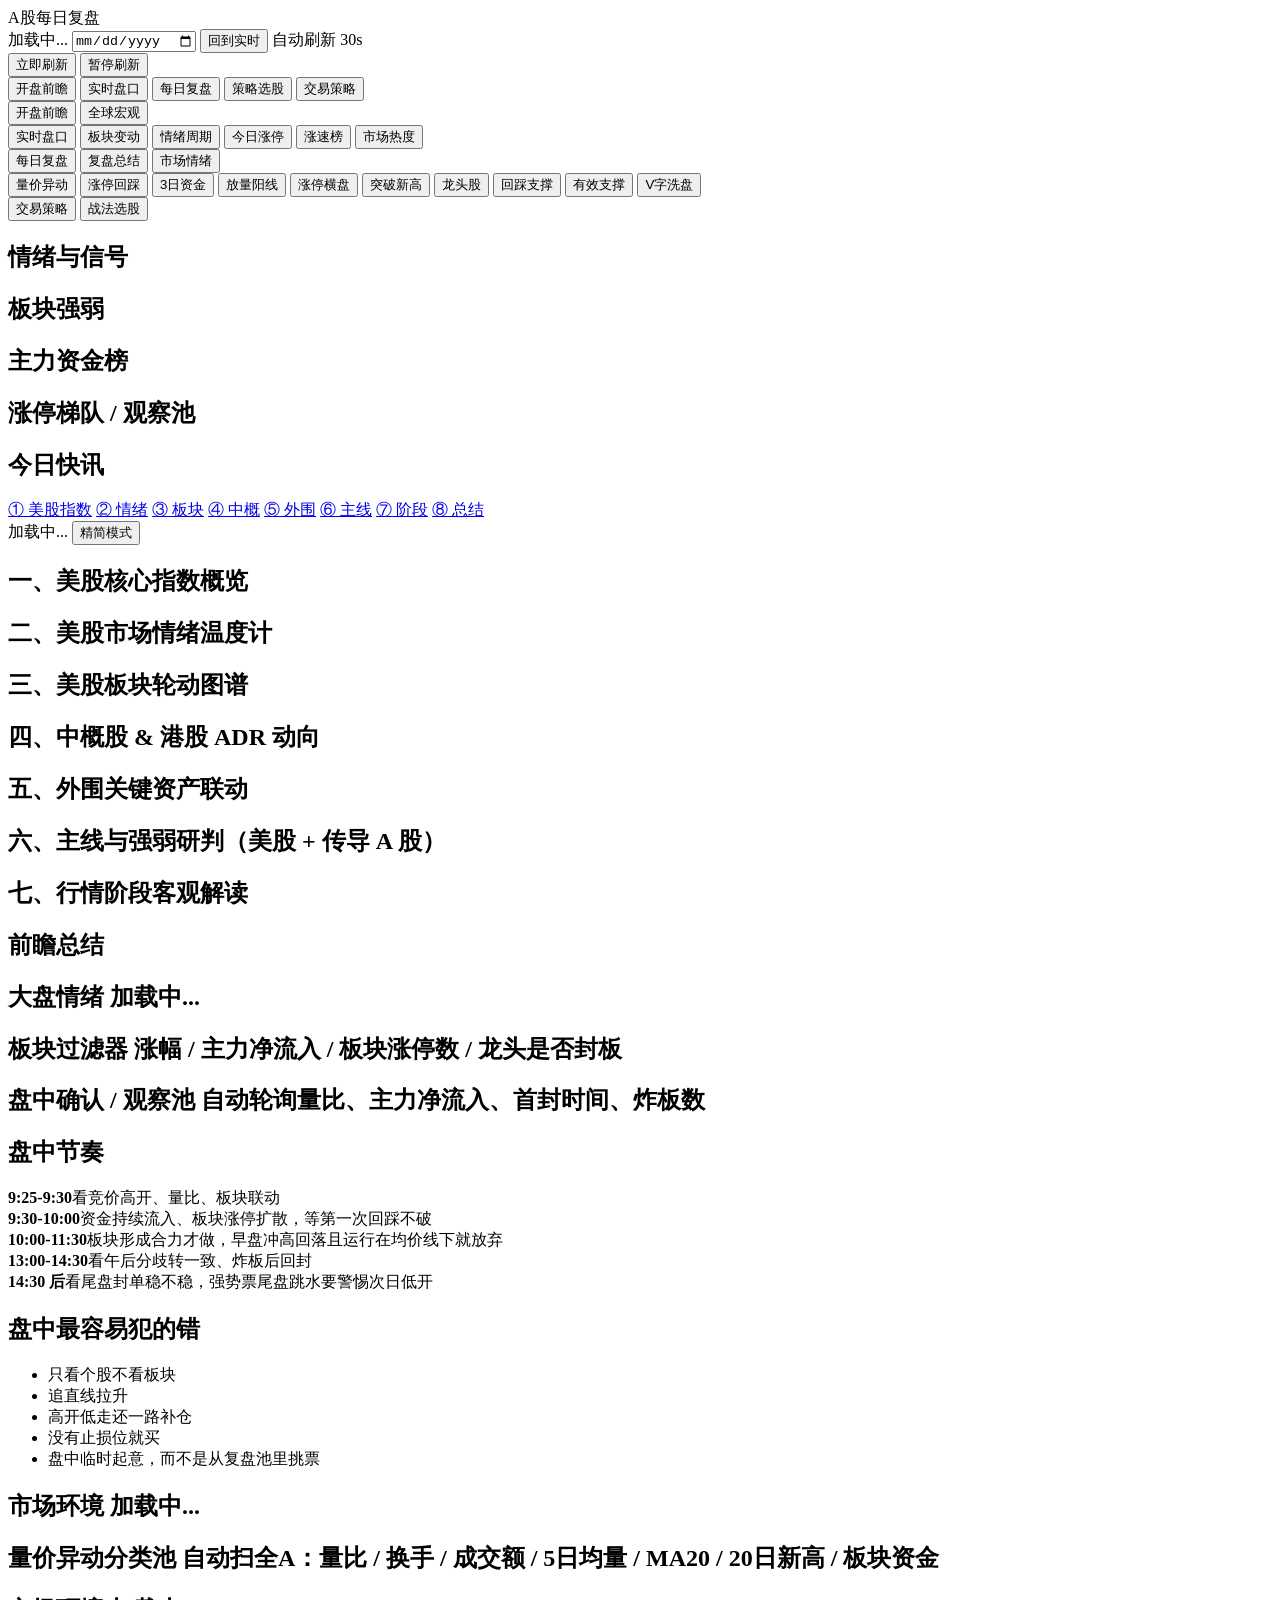
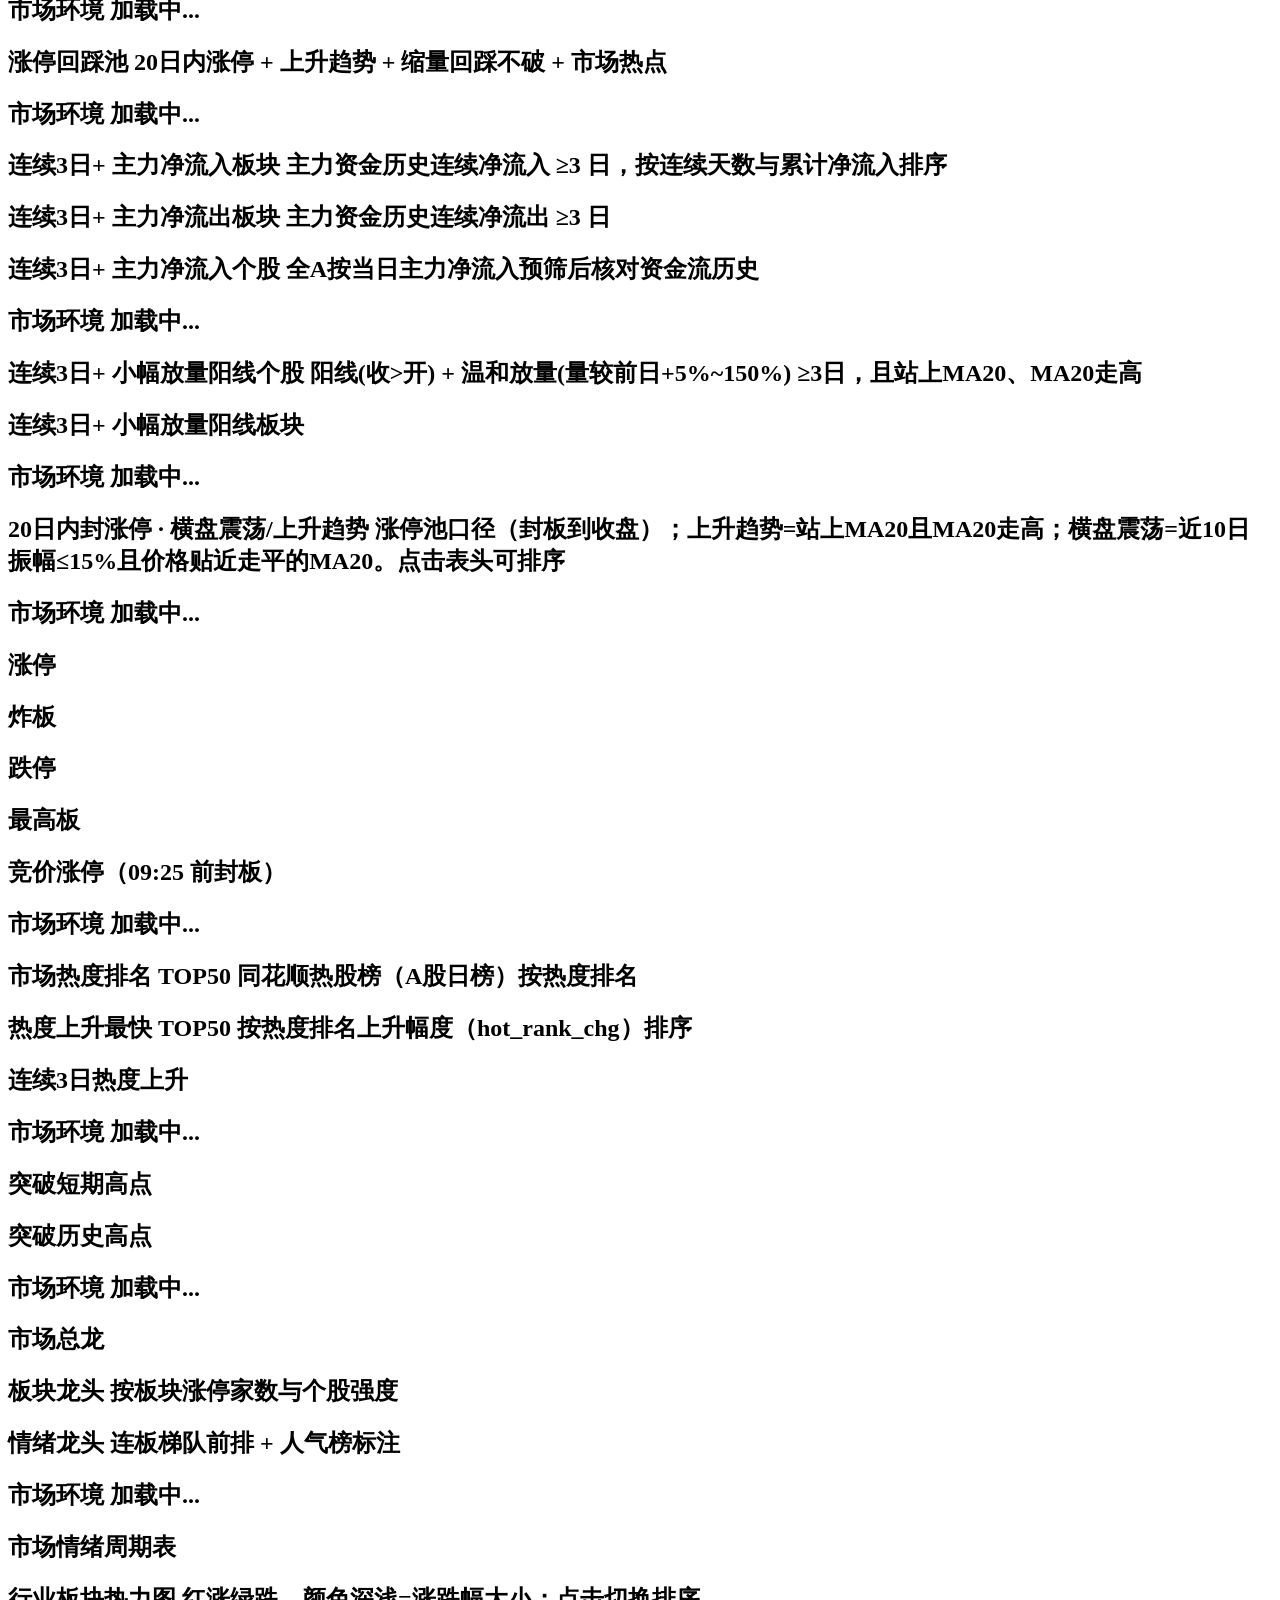
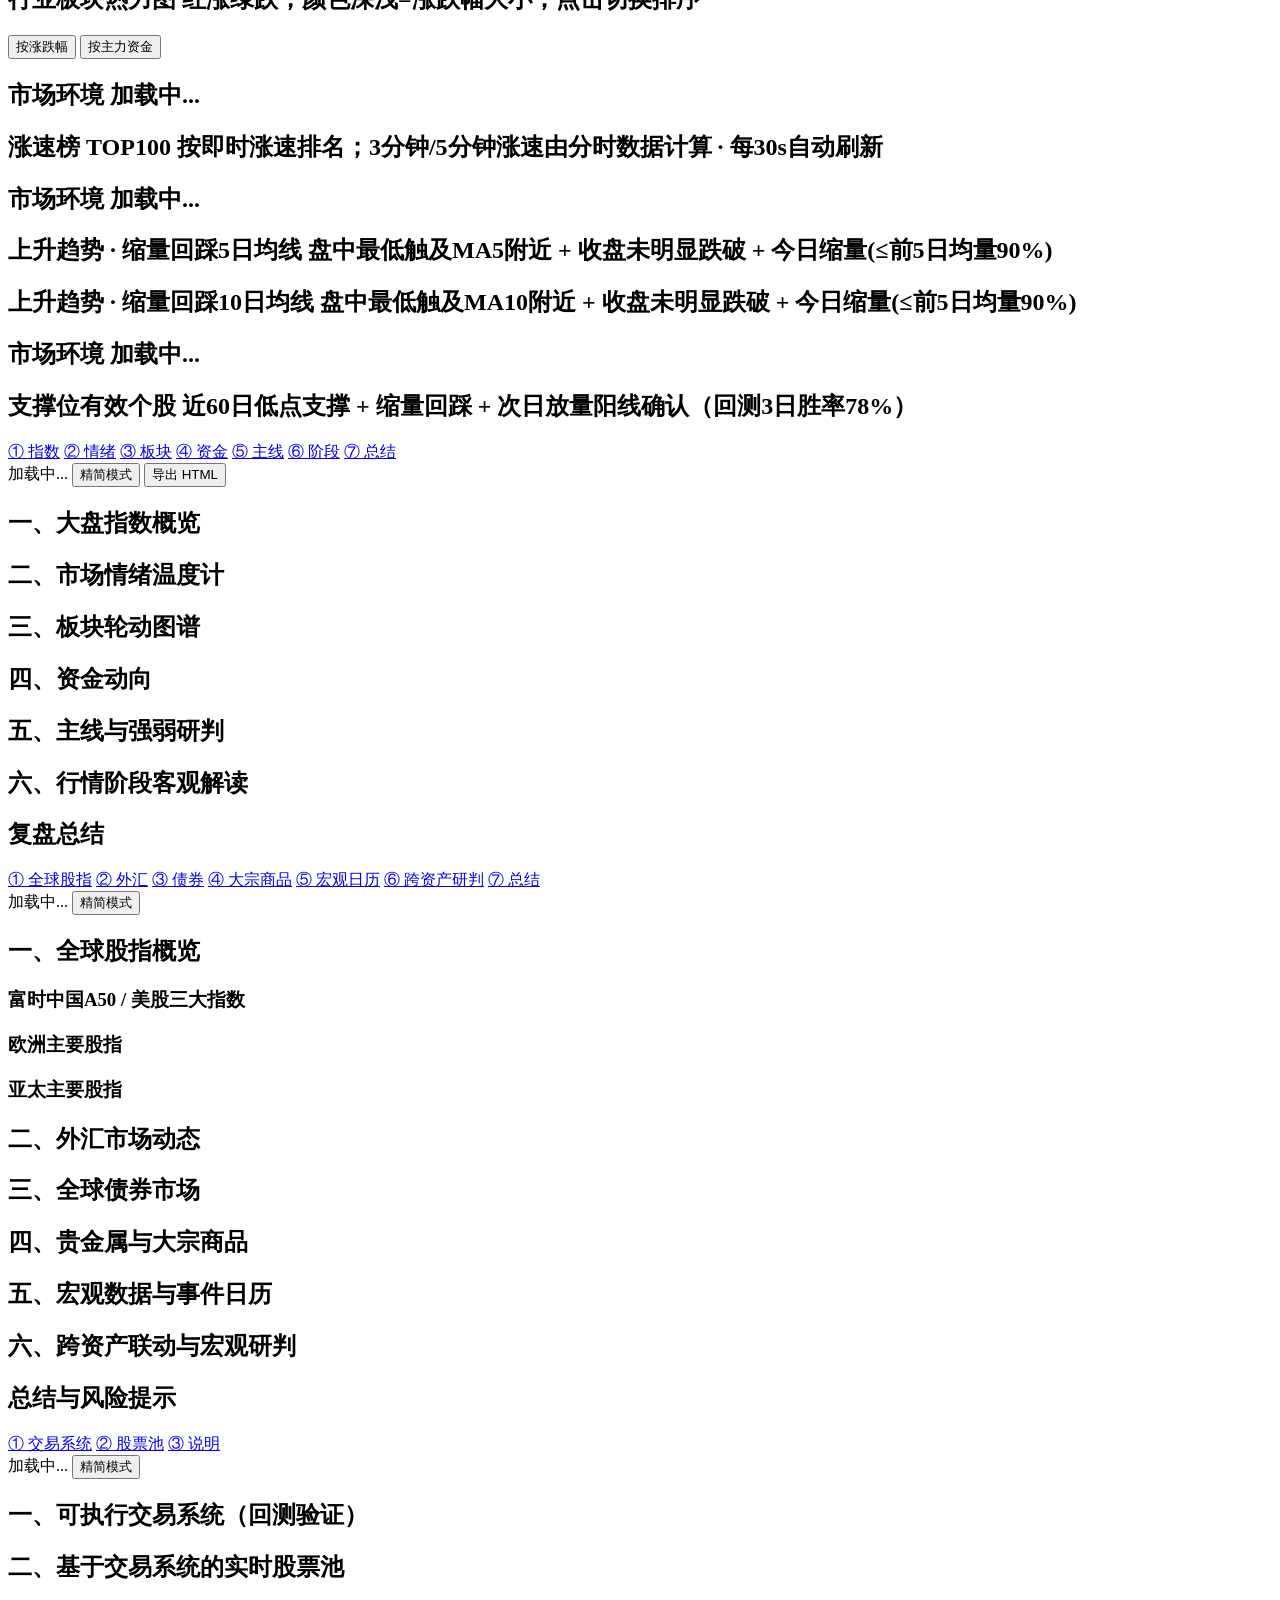
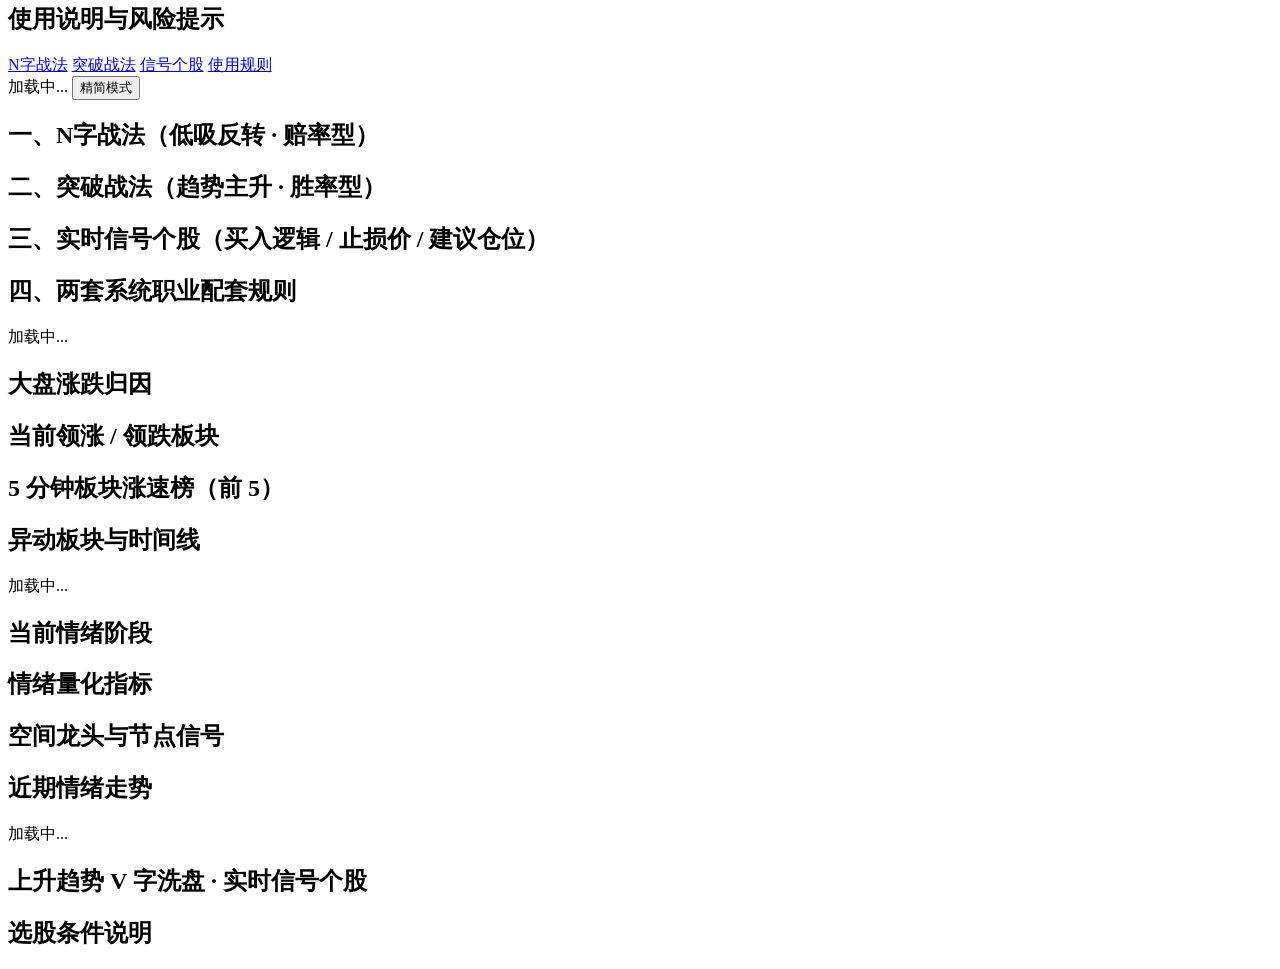
==== commit 0c1daa1b: "feat: 新增上升趋势V字洗盘子模块（站上MA20+分时深V+下跌缩量回升放量实时选股）" ====
--- a/static/index.html
+++ b/static/index.html
@@ -57,6 +57,7 @@
     <button class="subtab" data-page="leaders" type="button">龙头股</button>
     <button class="subtab" data-page="pullback_ma" type="button">回踩支撑</button>
     <button class="subtab" data-page="support_valid" type="button">有效支撑</button>
+    <button class="subtab" data-page="vshape" type="button">V字洗盘</button>
   </nav>
   <nav class="subnav hidden" id="subnav-trading" data-section="trading" aria-label="交易策略二级导航">
     <button class="subtab active" data-page="trading" type="button">交易策略</button>
@@ -681,6 +682,26 @@
       </section>
     </section>
 
+    <section id="page-vshape" class="page hidden">
+      <div class="rv-actions">
+        <span id="vsState" class="rv-state-text">加载中...</span>
+        <span class="rv-spacer"></span>
+      </div>
+
+      <div class="rv-hero" id="vsHero"></div>
+
+      <section class="panel" id="vs-sec-pool">
+        <h2>上升趋势 V 字洗盘 · 实时信号个股</h2>
+        <p id="vsPoolState" class="rv-text"></p>
+        <div id="vsPool"></div>
+      </section>
+
+      <section class="panel" id="vs-sec-rule">
+        <h2>选股条件说明</h2>
+        <div id="vsRule"></div>
+      </section>
+    </section>
+
     <section id="errors" class="errors"></section>
   </main>
 
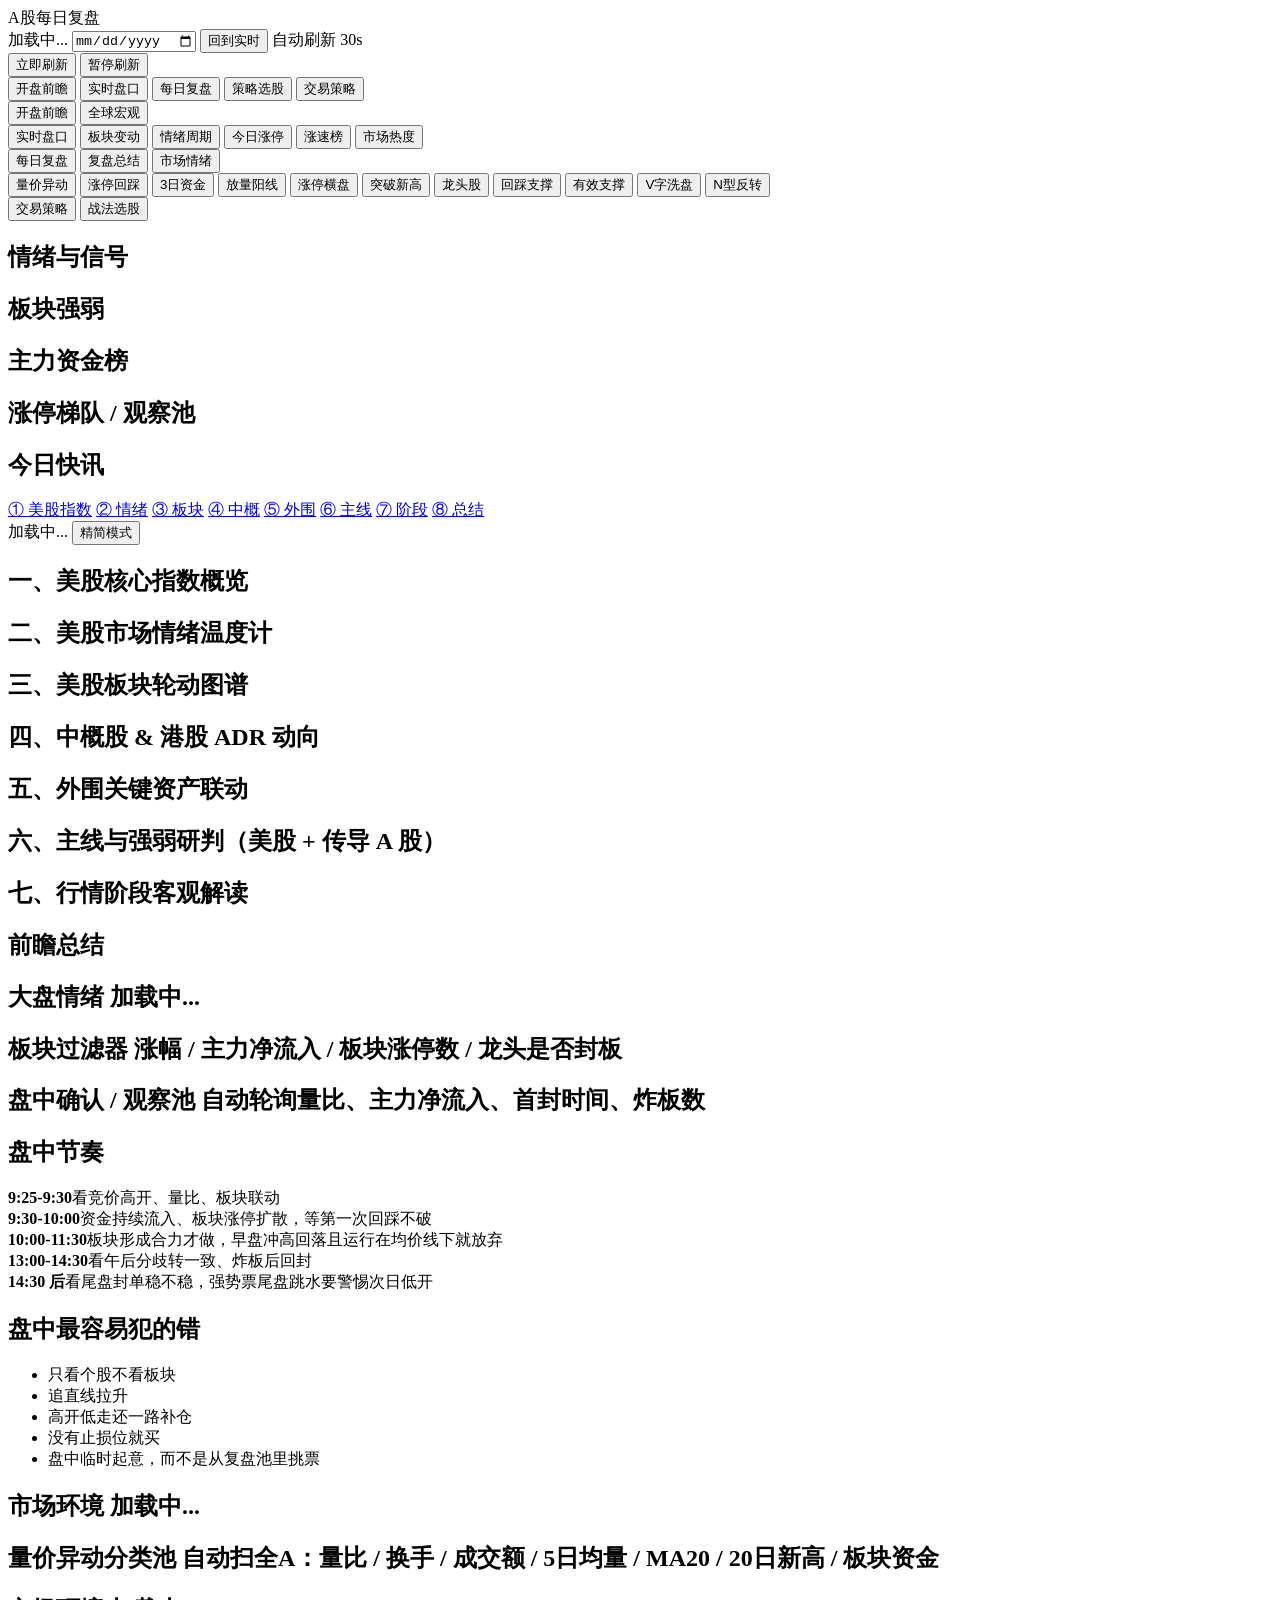
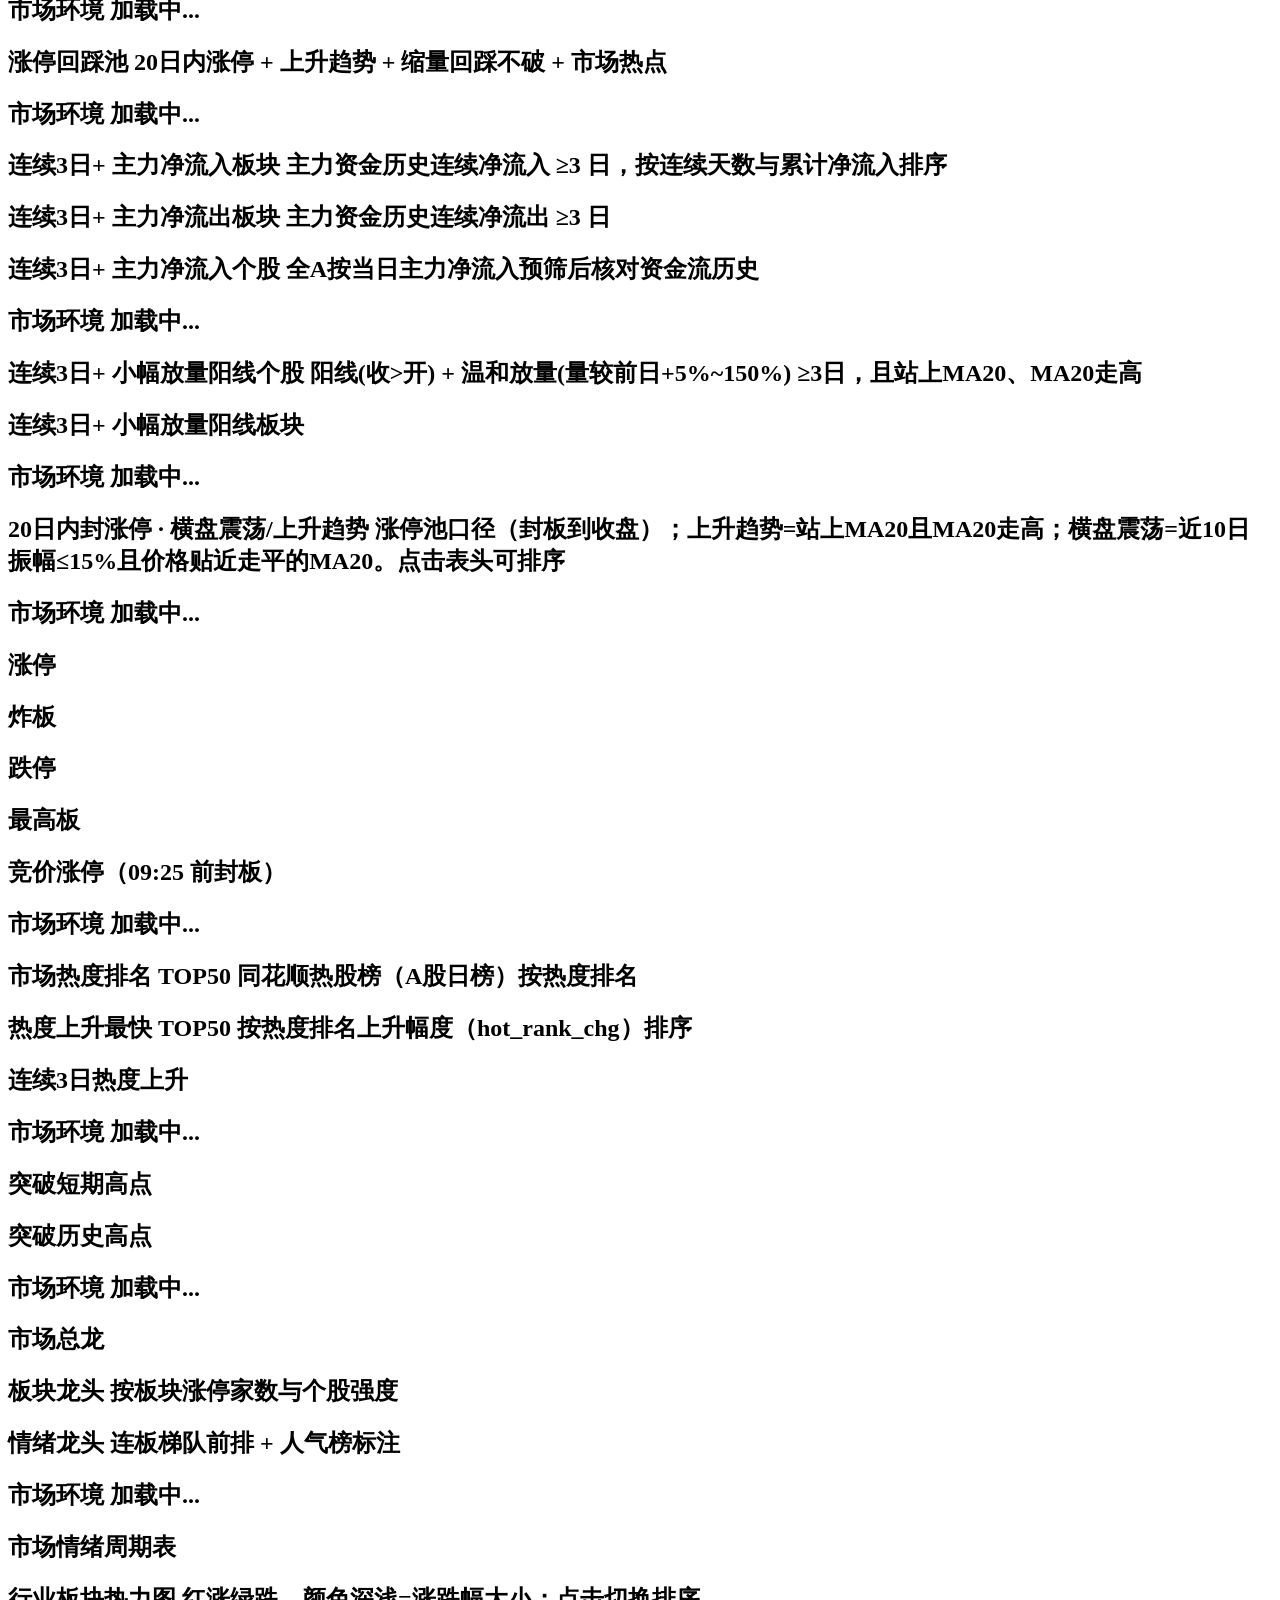
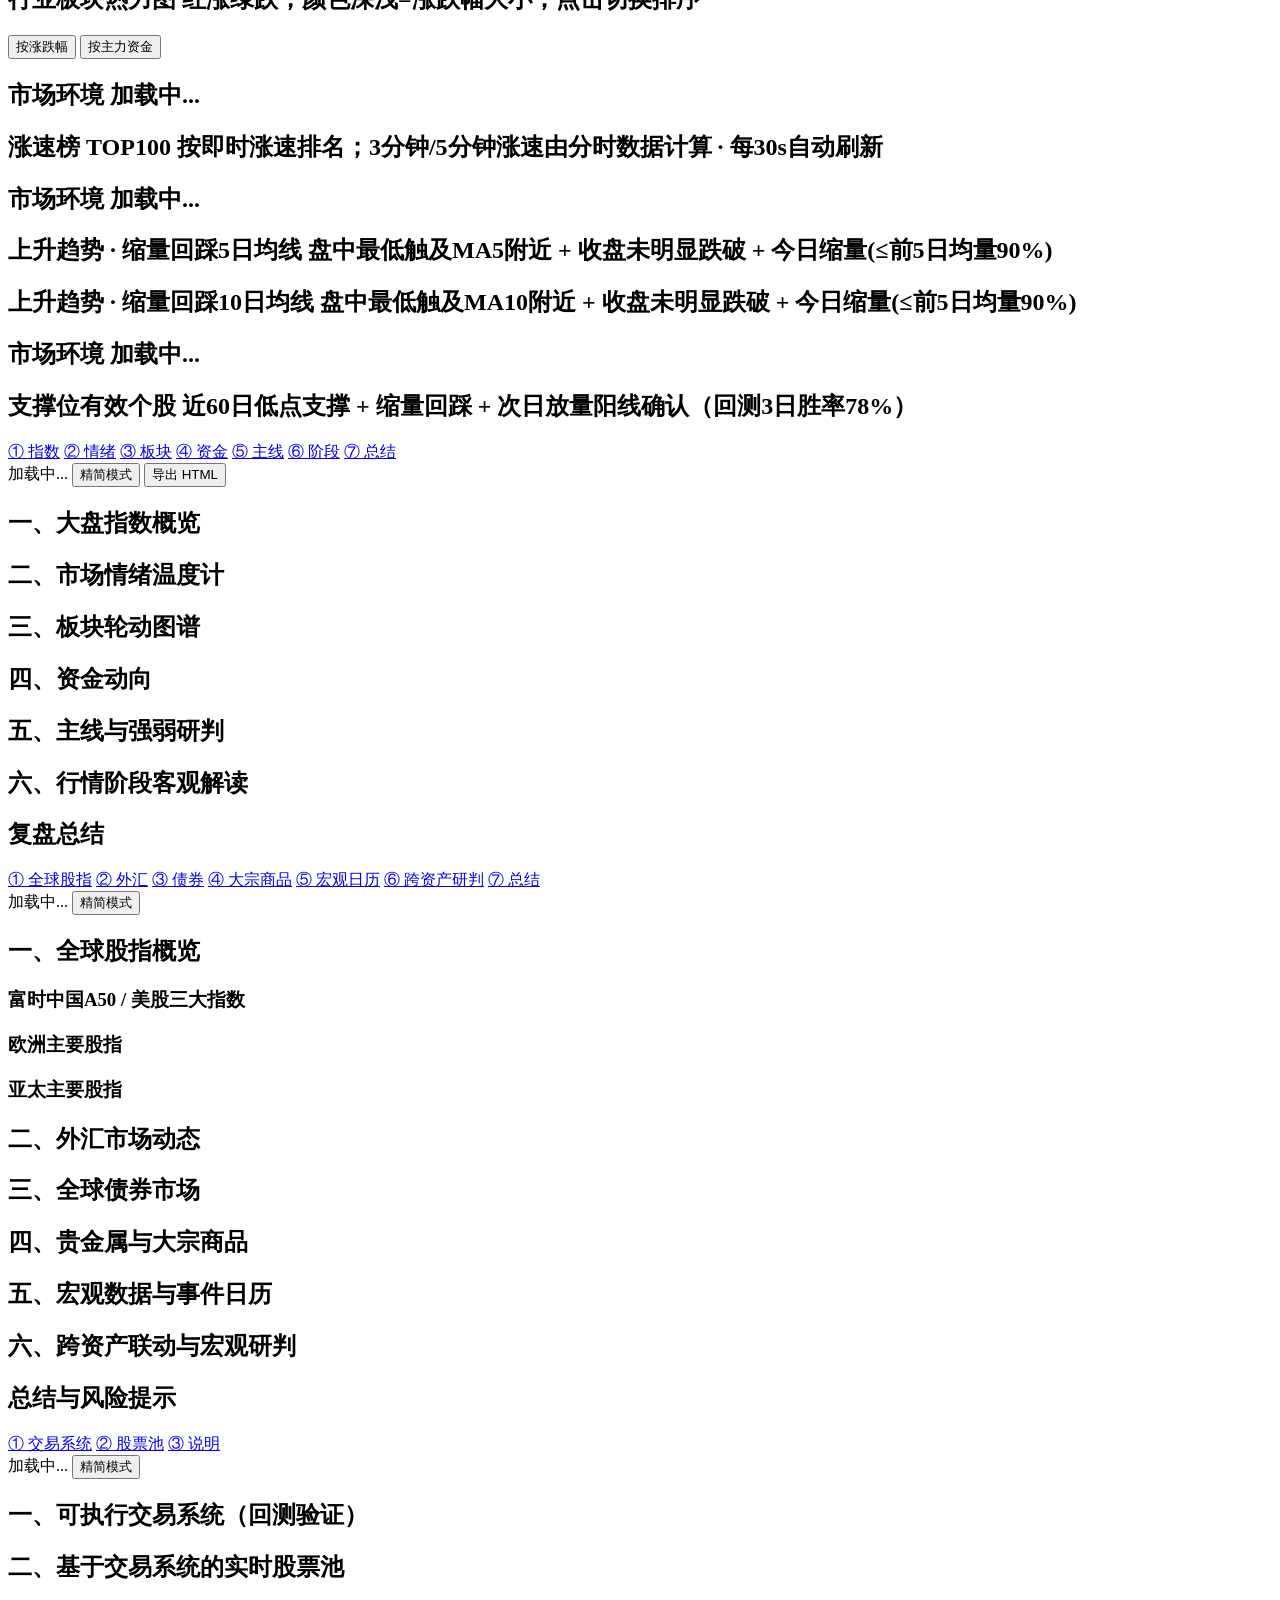
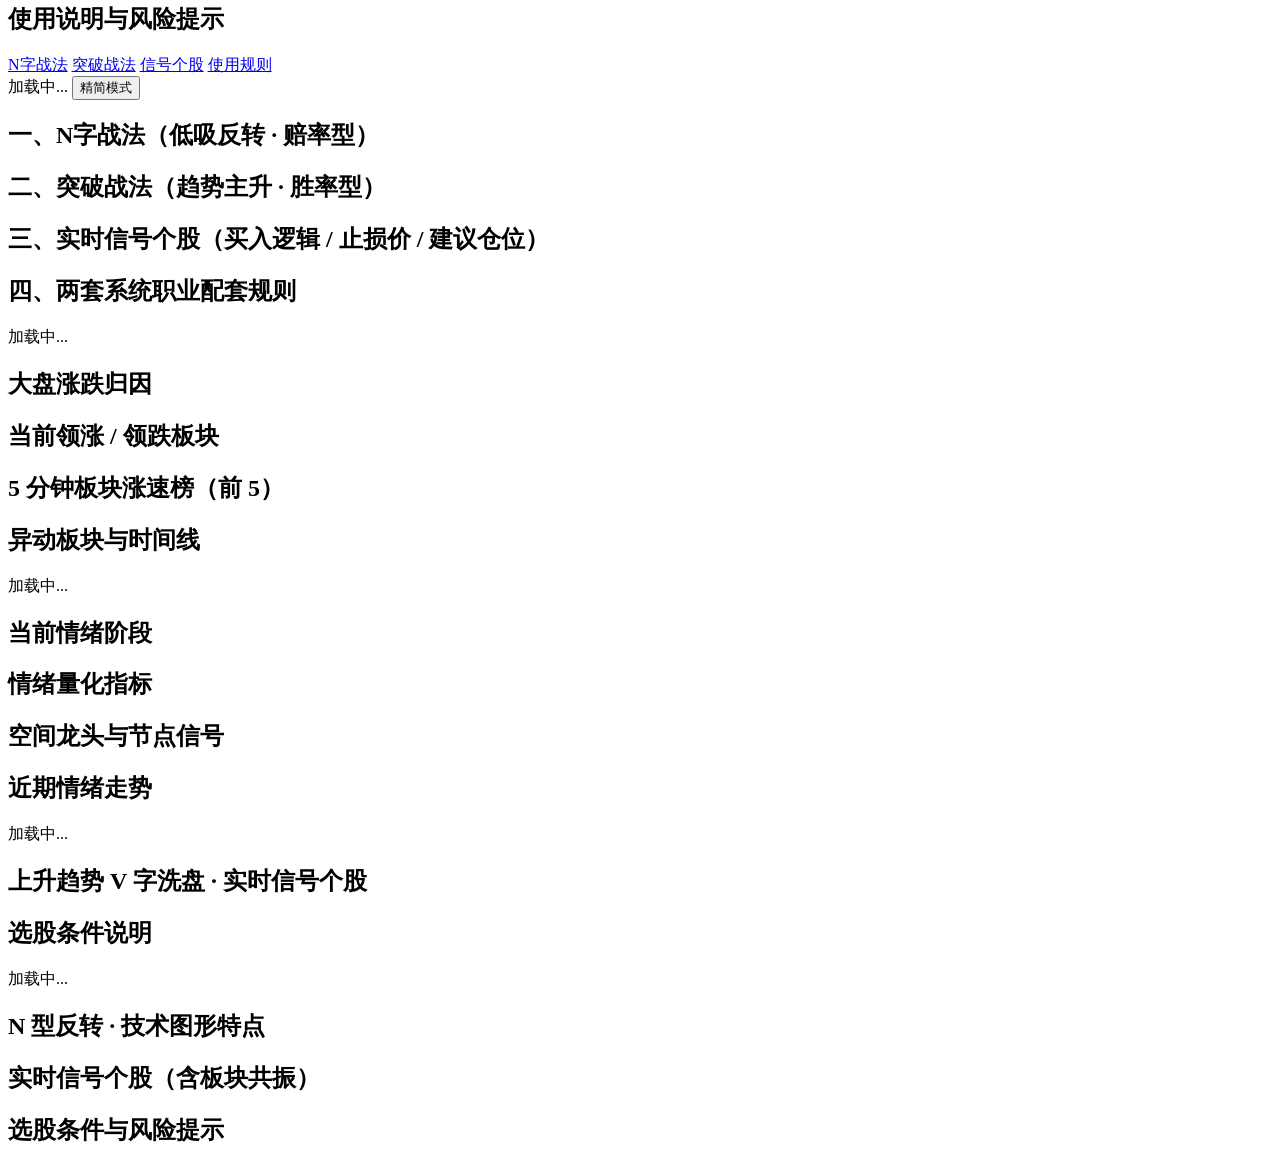
==== commit a6c4cdf0: "feat: 新增N型反转子模块（三段式N字形态实时选股+板块共振分级，图形特点说明）" ====
--- a/static/index.html
+++ b/static/index.html
@@ -58,6 +58,7 @@
     <button class="subtab" data-page="pullback_ma" type="button">回踩支撑</button>
     <button class="subtab" data-page="support_valid" type="button">有效支撑</button>
     <button class="subtab" data-page="vshape" type="button">V字洗盘</button>
+    <button class="subtab" data-page="nshape" type="button">N型反转</button>
   </nav>
   <nav class="subnav hidden" id="subnav-trading" data-section="trading" aria-label="交易策略二级导航">
     <button class="subtab active" data-page="trading" type="button">交易策略</button>
@@ -702,6 +703,31 @@
       </section>
     </section>
 
+    <section id="page-nshape" class="page hidden">
+      <div class="rv-actions">
+        <span id="nsState" class="rv-state-text">加载中...</span>
+        <span class="rv-spacer"></span>
+      </div>
+
+      <div class="rv-hero" id="nsHero"></div>
+
+      <section class="panel" id="ns-sec-shape">
+        <h2>N 型反转 · 技术图形特点</h2>
+        <div id="nsShape"></div>
+      </section>
+
+      <section class="panel" id="ns-sec-pool">
+        <h2>实时信号个股（含板块共振）</h2>
+        <p id="nsPoolState" class="rv-text"></p>
+        <div id="nsPool"></div>
+      </section>
+
+      <section class="panel" id="ns-sec-rule">
+        <h2>选股条件与风险提示</h2>
+        <div id="nsRule"></div>
+      </section>
+    </section>
+
     <section id="errors" class="errors"></section>
   </main>
 
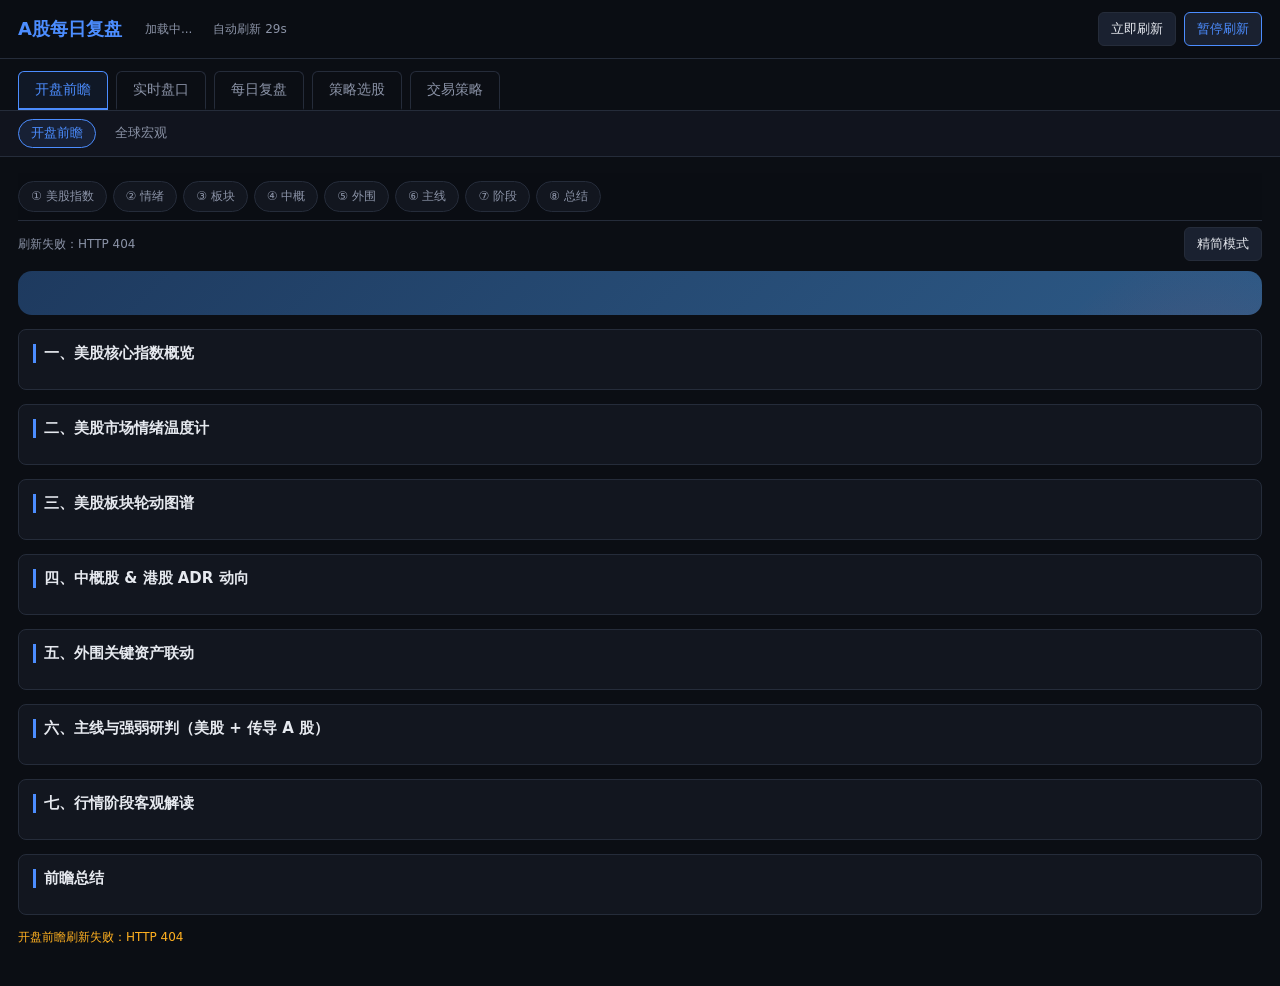
==== commit ee505b07: "fix: 支持子路径部署（HTML/JS/API 改相对路径，兼容根部署与 Nginx /tools/ 前缀部署，静态资源不再404）" ====
--- a/static/index.html
+++ b/static/index.html
@@ -4,7 +4,7 @@
   <meta charset="utf-8">
   <meta name="viewport" content="width=device-width, initial-scale=1, viewport-fit=cover">
   <title>A股每日复盘</title>
-  <link rel="stylesheet" href="/style.css">
+  <link rel="stylesheet" href="style.css">
 </head>
 <body>
   <header class="topbar">
@@ -731,6 +731,6 @@
     <section id="errors" class="errors"></section>
   </main>
 
-  <script type="module" src="/js/main.js"></script>
+  <script type="module" src="js/main.js"></script>
 </body>
 </html>
--- a/static/style.css
+++ b/static/style.css
@@ -0,0 +1,1034 @@
+:root {
+  --bg: #0b0e14;
+  --panel: #12161f;
+  --border: #252c3a;
+  --text: #e6e9ef;
+  --muted: #8b93a7;
+  --up: #f04a4a;
+  --down: #2fbf71;
+  --flat: #aab2c5;
+  --accent: #4c8dff;
+  --warn: #ffb020;
+}
+
+* { box-sizing: border-box; }
+
+body {
+  margin: 0;
+  background: var(--bg);
+  color: var(--text);
+  font-family: "Microsoft YaHei", "PingFang SC", "Segoe UI", system-ui, sans-serif;
+  font-size: 14px;
+  letter-spacing: 0;
+}
+
+.topbar {
+  position: sticky;
+  top: 0;
+  z-index: 10;
+  display: flex;
+  align-items: center;
+  gap: 14px;
+  padding: 12px 18px;
+  background: rgba(11, 14, 20, 0.95);
+  border-bottom: 1px solid var(--border);
+}
+
+.brand {
+  font-size: 18px;
+  font-weight: 700;
+  color: var(--accent);
+}
+
+.meta {
+  flex: 1;
+  color: var(--muted);
+  font-size: 12px;
+  display: flex;
+  gap: 12px;
+  align-items: center;
+}
+
+#asOf {
+  cursor: pointer;
+  padding: 3px 8px;
+  border: 1px solid transparent;
+  border-radius: 6px;
+}
+
+#asOf:hover {
+  border-color: var(--border);
+  background: #1a2130;
+}
+
+#asOf.hist {
+  color: var(--warn);
+  font-weight: 700;
+}
+
+.date-picker {
+  display: none;
+}
+
+.date-reset {
+  font-size: 12px;
+  padding: 3px 10px;
+}
+
+.date-reset.hidden {
+  display: none;
+}
+
+.actions { display: flex; gap: 8px; }
+
+button {
+  appearance: none;
+  border: 1px solid var(--border);
+  background: #1a2130;
+  color: var(--text);
+  border-radius: 6px;
+  padding: 7px 12px;
+  font-size: 13px;
+  cursor: pointer;
+}
+
+button:hover { background: #222b3e; }
+
+button.active { border-color: var(--accent); color: var(--accent); }
+
+main { padding: 16px 18px 40px; max-width: 1600px; margin: 0 auto; }
+
+.kpi-grid {
+  display: grid;
+  grid-template-columns: repeat(auto-fit, minmax(150px, 1fr));
+  gap: 10px;
+  margin-bottom: 14px;
+}
+
+.kpi {
+  background: var(--panel);
+  border: 1px solid var(--border);
+  border-radius: 8px;
+  padding: 10px 12px;
+  min-height: 74px;
+}
+
+.kpi .label { color: var(--muted); font-size: 12px; margin-bottom: 6px; }
+
+.kpi .value { font-size: 18px; font-weight: 700; white-space: nowrap; }
+
+.kpi .sub { font-size: 12px; color: var(--muted); margin-top: 4px; }
+
+.layout {
+  display: grid;
+  grid-template-columns: 1.15fr 1.35fr 1fr;
+  gap: 14px;
+  align-items: start;
+}
+
+@media (max-width: 1100px) {
+  .layout { grid-template-columns: 1fr; }
+}
+
+.panel {
+  background: var(--panel);
+  border: 1px solid var(--border);
+  border-radius: 8px;
+  padding: 14px;
+  margin-bottom: 14px;
+  overflow: hidden;
+}
+
+.panel h2 {
+  margin: 0 0 12px;
+  font-size: 15px;
+  color: var(--text);
+  border-left: 3px solid var(--accent);
+  padding-left: 8px;
+}
+
+.emotion {
+  display: flex;
+  flex-wrap: wrap;
+  gap: 8px;
+  margin-bottom: 12px;
+}
+
+.chip {
+  border: 1px solid var(--border);
+  border-radius: 6px;
+  padding: 6px 10px;
+  font-size: 12px;
+  color: var(--muted);
+}
+
+.chip b { color: var(--text); font-size: 14px; }
+
+.signal-list { display: flex; flex-direction: column; gap: 6px; }
+
+.signal {
+  display: flex;
+  align-items: center;
+  gap: 10px;
+  padding: 7px 9px;
+  border-radius: 6px;
+  background: #0e1220;
+  border: 1px solid var(--border);
+}
+
+.signal .mark { width: 18px; height: 18px; border-radius: 50%; font-size: 12px; line-height: 18px; text-align: center; flex: none; }
+
+.signal.ok .mark { background: rgba(47, 191, 113, 0.18); color: var(--down); }
+.signal.no .mark { background: rgba(240, 74, 74, 0.16); color: var(--up); }
+
+.signal .name { font-weight: 600; min-width: 64px; }
+
+.signal .detail { color: var(--muted); font-size: 12px; }
+
+table { width: 100%; border-collapse: collapse; font-size: 12.5px; }
+
+th {
+  text-align: left;
+  color: var(--muted);
+  font-weight: 500;
+  border-bottom: 1px solid var(--border);
+  padding: 6px 6px;
+  white-space: nowrap;
+}
+
+td {
+  padding: 6px;
+  border-bottom: 1px solid rgba(37, 44, 58, 0.5);
+  white-space: nowrap;
+}
+
+tr:last-child td { border-bottom: none; }
+
+.num { text-align: right; font-variant-numeric: tabular-nums; }
+
+.up { color: var(--up); }
+.down { color: var(--down); }
+.flat { color: var(--flat); }
+
+.subtitle { color: var(--muted); font-size: 12px; margin: 12px 0 6px; }
+
+.news-list { display: flex; flex-direction: column; gap: 10px; }
+
+.news-item { border-bottom: 1px solid rgba(37, 44, 58, 0.5); padding-bottom: 8px; }
+
+.news-item:last-child { border-bottom: none; }
+
+.news-item .time { color: var(--muted); font-size: 11px; }
+
+.news-item .title { margin: 3px 0; font-size: 13px; line-height: 1.45; }
+
+.news-item .summary { color: var(--muted); font-size: 12px; line-height: 1.5; }
+
+.news-item a { color: var(--accent); text-decoration: none; font-size: 12px; }
+
+.errors {
+  color: var(--warn);
+  font-size: 12px;
+  margin-top: 10px;
+  white-space: pre-wrap;
+}
+
+.badge {
+  display: inline-block;
+  padding: 1px 6px;
+  border-radius: 4px;
+  font-size: 11px;
+  border: 1px solid var(--border);
+  color: var(--muted);
+}
+
+.badge.lb { color: var(--warn); border-color: var(--warn); }
+
+.hidden { display: none; }
+
+.tabbar {
+  position: sticky;
+  top: var(--topbar-h, 50px);
+  z-index: 8;
+  display: flex;
+  gap: 8px;
+  padding: 12px 18px 0;
+  max-width: 1600px;
+  margin: 0 auto;
+  background: var(--bg);
+  border-bottom: 1px solid var(--border);
+}
+
+.tab {
+  border-bottom: 2px solid transparent;
+  border-radius: 6px 6px 0 0;
+  padding: 9px 16px;
+  font-size: 14px;
+  background: transparent;
+  color: var(--muted);
+}
+
+.tab.active {
+  color: var(--accent);
+  border-bottom-color: var(--accent);
+  background: rgba(76, 141, 255, 0.08);
+}
+
+.rt-state {
+  font-size: 12px;
+  color: var(--muted);
+  font-weight: 400;
+  margin-left: 10px;
+}
+
+.phase-box {
+  display: flex;
+  flex-wrap: wrap;
+  gap: 10px;
+  padding: 10px 12px;
+  border: 1px solid var(--border);
+  border-radius: 6px;
+  margin-bottom: 12px;
+  font-size: 13px;
+  color: var(--muted);
+}
+
+.phase-box b {
+  color: var(--accent);
+}
+
+.phase-grid {
+  display: grid;
+  grid-template-columns: repeat(auto-fit, minmax(190px, 1fr));
+  gap: 10px;
+}
+
+.phase-step {
+  border: 1px solid var(--border);
+  border-radius: 6px;
+  padding: 10px 12px;
+  background: #0e1220;
+}
+
+.phase-step b {
+  display: block;
+  color: var(--accent);
+  margin-bottom: 5px;
+}
+
+.phase-step span {
+  color: var(--muted);
+  font-size: 12px;
+  line-height: 1.5;
+}
+
+.mistake-list {
+  color: var(--muted);
+  line-height: 1.9;
+  padding-left: 18px;
+  margin: 0;
+}
+
+.alert-tag {
+  display: inline-block;
+  margin: 2px 4px 2px 0;
+  padding: 1px 6px;
+  border-radius: 4px;
+  font-size: 11px;
+  background: rgba(76, 141, 255, 0.12);
+  color: var(--accent);
+  border: 1px solid rgba(76, 141, 255, 0.3);
+  white-space: nowrap;
+}
+
+.sub {
+  color: var(--muted);
+  font-size: 12px;
+  font-weight: 400;
+}
+
+th.sortable {
+  cursor: pointer;
+  user-select: none;
+  white-space: nowrap;
+}
+
+th.sortable:hover {
+  color: var(--accent);
+}
+
+th.sortable.active {
+  color: var(--accent);
+}
+
+.heat-toolbar {
+  display: flex;
+  gap: 8px;
+  margin-bottom: 10px;
+}
+
+.heat-sort {
+  font-size: 12px;
+  padding: 4px 10px;
+}
+
+.heat-sort.active {
+  border-color: var(--accent);
+  color: var(--accent);
+}
+
+.heat-grid {
+  display: flex;
+  flex-wrap: wrap;
+  gap: 5px;
+}
+
+.heat-cell {
+  width: 108px;
+  padding: 7px 9px;
+  border-radius: 6px;
+  cursor: default;
+  border: 1px solid rgba(255, 255, 255, 0.06);
+}
+
+.heat-name {
+  font-size: 12px;
+  color: var(--text);
+  white-space: nowrap;
+  overflow: hidden;
+  text-overflow: ellipsis;
+}
+
+.heat-pct {
+  font-size: 15px;
+  font-weight: 700;
+  margin-top: 2px;
+}
+
+.heat-flow {
+  font-size: 11px;
+  color: var(--muted);
+  margin-top: 1px;
+}
+
+/* ---------- 表格横向滚动容器（手机端防溢出） ---------- */
+.table-scroll {
+  width: 100%;
+  overflow-x: auto;
+  -webkit-overflow-scrolling: touch;
+}
+
+/* ---------- 二级导航（subnav）：固定，仅当前一级激活时显示对应组 ---------- */
+.subnav {
+  position: sticky;
+  top: calc(var(--topbar-h, 50px) + var(--tabbar-h, 47px));
+  z-index: 7;
+  display: flex;
+  gap: 6px;
+  padding: 8px 18px;
+  max-width: 1600px;
+  margin: 0 auto;
+  background: rgba(18, 22, 31, 0.95);
+  border-bottom: 1px solid var(--border);
+  overflow-x: auto;
+  -webkit-overflow-scrolling: touch;
+  scrollbar-width: none;
+}
+.subnav::-webkit-scrollbar { display: none; }
+.subnav.hidden { display: none; }
+.subtab {
+  flex: 0 0 auto;
+  padding: 5px 12px;
+  font-size: 12.5px;
+  border-radius: 999px;
+  background: transparent;
+  color: var(--muted);
+  border: 1px solid transparent;
+  white-space: nowrap;
+}
+.subtab:hover { color: var(--text); border-color: var(--border); }
+.subtab.active {
+  color: var(--accent);
+  border-color: var(--accent);
+  background: rgba(76, 141, 255, 0.1);
+}
+
+/* ---------- 复盘总结页 ---------- */
+#page-review, #page-preopen, #page-globalmac, #page-trading { --rv-top: calc(var(--topbar-h, 50px) + var(--tabbar-h, 47px) + var(--subnav-h, 0px)); }
+section[id^="rv-sec-"], section[id^="po-sec-"], section[id^="gm-sec-"], section[id^="td-sec-"] { scroll-margin-top: calc(var(--rv-top, 52px) + 14px); }
+#page-review.brief .rv-extra, #page-preopen.brief .rv-extra, #page-globalmac.brief .rv-extra, #page-trading.brief .rv-extra { display: none; }
+
+.rv-nav {
+  position: sticky;
+  top: var(--rv-top, 52px);
+  z-index: 5;
+  display: flex;
+  flex-wrap: wrap;
+  gap: 6px;
+  padding: 8px 0;
+  margin: 0 0 4px;
+  background: rgba(11, 14, 20, 0.92);
+  border-bottom: 1px solid var(--border);
+}
+.rv-nav a {
+  padding: 6px 12px;
+  border: 1px solid var(--border);
+  border-radius: 999px;
+  font-size: 12px;
+  color: var(--muted);
+  text-decoration: none;
+  background: #12161f;
+  white-space: nowrap;
+}
+.rv-nav a:hover { border-color: var(--accent); color: var(--accent); }
+
+.rv-actions {
+  display: flex;
+  align-items: center;
+  gap: 8px;
+  margin: 6px 0 10px;
+  flex-wrap: wrap;
+}
+.rv-spacer { flex: 1; }
+.rv-state-text { font-size: 12px; color: var(--muted); }
+.rv-warn { color: var(--warn); }
+
+.rv-indices {
+  display: grid;
+  grid-template-columns: repeat(auto-fit, minmax(150px, 1fr));
+  gap: 10px;
+}
+.rv-idx {
+  background: var(--panel);
+  border: 1px solid var(--border);
+  border-radius: 8px;
+  padding: 10px 12px;
+}
+.rv-idx-name { font-size: 12px; color: var(--muted); margin-bottom: 6px; }
+.rv-idx-close { font-size: 20px; font-weight: 700; white-space: nowrap; }
+.rv-idx-pct { font-size: 15px; font-weight: 700; margin-top: 2px; }
+.rv-idx-amt { font-size: 11px; color: var(--muted); margin-top: 4px; }
+
+.rv-text { font-size: 13px; line-height: 1.75; color: #cfd6e4; margin: 6px 0; }
+.rv-note { color: var(--warn); }
+.rv-sub { font-size: 13px; color: var(--muted); margin: 10px 0 6px; font-weight: 700; }
+
+.rv-bars { display: flex; flex-direction: column; gap: 8px; margin: 6px 0 10px; }
+.rv-bar-row { display: flex; align-items: center; gap: 10px; }
+.rv-bar-label { width: 42px; font-size: 12px; color: var(--muted); flex: 0 0 auto; }
+.rv-bar-track {
+  flex: 1;
+  height: 10px;
+  border-radius: 5px;
+  background: rgba(255, 255, 255, 0.05);
+  overflow: hidden;
+}
+.rv-bar-track.up { background: rgba(240, 74, 74, 0.14); }
+.rv-bar-track.down { background: rgba(47, 191, 113, 0.14); }
+.rv-bar-fill { display: block; height: 100%; border-radius: 5px; }
+.rv-bar-track.up .rv-bar-fill { background: var(--up); }
+.rv-bar-track.down .rv-bar-fill { background: var(--down); }
+.rv-bar-track.flat .rv-bar-fill { background: var(--flat); }
+.rv-bar-num { font-size: 12px; white-space: nowrap; min-width: 92px; text-align: right; }
+
+.rv-kpis {
+  display: grid;
+  grid-template-columns: repeat(auto-fit, minmax(120px, 1fr));
+  gap: 8px;
+  margin: 6px 0 10px;
+}
+.rv-kpi {
+  background: #1a2130;
+  border: 1px solid var(--border);
+  border-radius: 8px;
+  padding: 8px 10px;
+}
+.rv-kpi-label { display: block; font-size: 11px; color: var(--muted); margin-bottom: 4px; }
+.rv-kpi b { font-size: 18px; font-weight: 700; }
+
+.rv-ladder { display: flex; flex-wrap: wrap; gap: 6px; margin-bottom: 8px; }
+.rv-chip {
+  padding: 4px 10px;
+  font-size: 12px;
+  border-radius: 999px;
+  border: 1px solid rgba(76, 141, 255, 0.35);
+  background: rgba(76, 141, 255, 0.08);
+  color: #cfe0ff;
+}
+
+.rv-board-table { width: 100%; border-collapse: collapse; }
+.rv-board-table th, .rv-board-table td {
+  padding: 6px 8px;
+  font-size: 12.5px;
+  border-bottom: 1px solid var(--border);
+  text-align: left;
+}
+.rv-board-table .num { text-align: right; white-space: nowrap; }
+.rv-board-table .rv-bar {
+  display: inline-block;
+  width: 64px;
+  height: 6px;
+  border-radius: 3px;
+  background: rgba(255, 255, 255, 0.06);
+  overflow: hidden;
+  vertical-align: middle;
+  margin-right: 6px;
+}
+.rv-board-table .rv-bar .rv-bar-fill { background: var(--flat); }
+.rv-board-table .rv-bar .rv-bar-fill.up { background: var(--up); }
+.rv-board-table .rv-bar .rv-bar-fill.down { background: var(--down); }
+.rv-tag {
+  display: inline-block;
+  margin-left: 6px;
+  padding: 1px 6px;
+  font-size: 10.5px;
+  border-radius: 4px;
+  background: #1a2130;
+  color: var(--muted);
+  border: 1px solid var(--border);
+  vertical-align: 1px;
+}
+.rv-tag-concept { color: #7ec3ff; border-color: rgba(76, 141, 255, 0.35); }
+
+.rv-cols { display: grid; grid-template-columns: 1fr 1fr; gap: 12px; }
+.rv-list { list-style: none; padding: 0; margin: 0; font-size: 12.5px; line-height: 1.9; }
+.rv-cn-group { margin-bottom: 4px; }
+.rv-cn-group .rv-sub { display: flex; justify-content: space-between; align-items: baseline; }
+
+.rv-phase {
+  display: inline-block;
+  font-size: 15px;
+  padding: 8px 14px;
+  border: 1px solid var(--accent);
+  color: var(--accent);
+  border-radius: 8px;
+  margin-bottom: 10px;
+  background: rgba(76, 141, 255, 0.08);
+}
+.rv-phase b { font-size: 17px; }
+
+.rv-summary {
+  font-size: 15px;
+  font-weight: 700;
+  line-height: 1.7;
+  color: var(--text);
+  background: linear-gradient(90deg, rgba(76, 141, 255, 0.12), transparent);
+  border-left: 3px solid var(--accent);
+  padding: 12px 14px;
+  border-radius: 8px;
+}
+.rv-risk {
+  font-size: 12px;
+  color: var(--muted);
+  margin-top: 10px;
+  border-top: 1px dashed var(--border);
+  padding-top: 10px;
+}
+
+/* ---------- 响应式：手机 / 平板 ---------- */
+@media (max-width: 768px) {
+  body { font-size: 13px; }
+
+  .topbar {
+    flex-wrap: wrap;
+    gap: 8px;
+    padding: 10px 12px;
+  }
+  .brand { font-size: 16px; }
+  .meta {
+    flex-basis: 100%;
+    order: 3;
+    flex-wrap: wrap;
+    gap: 8px;
+  }
+  .actions { gap: 6px; }
+  .actions button { padding: 6px 10px; font-size: 12px; }
+
+  .tabbar {
+    overflow-x: auto;
+    -webkit-overflow-scrolling: touch;
+    white-space: nowrap;
+    padding: 10px 12px 0;
+  }
+  .tab { display: inline-block; padding: 8px 12px; flex: 0 0 auto; }
+  .subnav { padding: 6px 12px; top: calc(var(--topbar-h, 50px) + var(--tabbar-h, 47px)); }
+
+  main { padding: 10px 10px 26px; }
+  .panel { padding: 10px; margin-bottom: 10px; }
+  .panel h2 { font-size: 14px; }
+
+  .kpi-grid { grid-template-columns: repeat(2, 1fr); gap: 8px; }
+  .kpi { min-height: 60px; padding: 8px 10px; }
+  .kpi .value { font-size: 16px; }
+
+  table { font-size: 11.5px; }
+  th, td { padding: 5px 4px; }
+
+  .heat-cell { width: calc(33.33% - 4px); padding: 6px 6px; }
+  .heat-pct { font-size: 13px; }
+  .heat-name { font-size: 11px; }
+
+  .heat-toolbar { flex-wrap: wrap; }
+  .phase-grid { grid-template-columns: repeat(auto-fit, minmax(140px, 1fr)); }
+
+  .errors { font-size: 11px; }
+
+  /* 复盘总结页 */
+  .rv-nav { flex-wrap: nowrap; overflow-x: auto; -webkit-overflow-scrolling: touch; }
+  .rv-nav a { flex: 0 0 auto; }
+  .rv-cols { grid-template-columns: 1fr; }
+  .rv-indices { grid-template-columns: repeat(2, 1fr); }
+  .rv-kpis { grid-template-columns: repeat(3, 1fr); }
+  .rv-bar-num { min-width: 76px; font-size: 11px; }
+}
+
+@media (max-width: 480px) {
+  .kpi-grid { grid-template-columns: repeat(2, 1fr); }
+  .heat-cell { width: calc(50% - 3px); }
+  .chip { padding: 4px 7px; font-size: 11px; }
+}
+
+/* ============================================================
+   复盘总结 / 开盘前瞻：报告组件（暗色主题适配）
+   ============================================================ */
+/* ---------- 页头（深蓝渐变 + 核心结论） ---------- */
+.rv-hero {
+  background: linear-gradient(135deg, #1e3a5f, #2d5a87);
+  border-radius: 14px;
+  color: #fff;
+  padding: 22px 20px;
+  margin-bottom: 14px;
+  position: relative;
+  overflow: hidden;
+}
+.rv-hero::before {
+  content: "";
+  position: absolute;
+  top: -50%;
+  right: -10%;
+  width: 360px;
+  height: 360px;
+  background: radial-gradient(circle, rgba(240, 74, 74, 0.16), transparent 70%);
+  border-radius: 50%;
+}
+.rv-hero h3 { font-size: 21px; font-weight: 800; margin-bottom: 4px; position: relative; }
+.rv-hero .rv-hero-sub { font-size: 12.5px; opacity: 0.82; margin-bottom: 10px; position: relative; }
+.rv-hero .rv-hero-concl {
+  font-size: 14.5px;
+  font-weight: 600;
+  background: rgba(255, 255, 255, 0.12);
+  padding: 10px 14px;
+  border-radius: 10px;
+  line-height: 1.7;
+  position: relative;
+}
+
+/* ---------- 成交量高亮条 ---------- */
+.rv-volume {
+  background: linear-gradient(135deg, rgba(76, 141, 255, 0.22), rgba(76, 141, 255, 0.08));
+  border: 1px solid rgba(76, 141, 255, 0.3);
+  border-radius: 10px;
+  padding: 12px 16px;
+  display: flex;
+  align-items: center;
+  justify-content: space-between;
+  flex-wrap: wrap;
+  gap: 8px;
+  margin: 10px 0 12px;
+}
+.rv-volume .lbl { font-size: 12.5px; color: var(--muted); font-weight: 600; }
+.rv-volume .val { font-size: 24px; font-weight: 800; color: #7ec3ff; }
+.rv-volume .sub { font-size: 13px; color: #7ec3ff; font-weight: 700; }
+
+/* ---------- 堆叠涨跌分布条 ---------- */
+.rv-dist {
+  display: flex;
+  height: 34px;
+  border-radius: 8px;
+  overflow: hidden;
+  margin: 12px 0 8px;
+}
+.rv-dist > span {
+  display: flex;
+  align-items: center;
+  justify-content: center;
+  font-size: 12px;
+  font-weight: 700;
+  color: #fff;
+  min-width: 30px;
+}
+.rv-dist .u { background: var(--up); }
+.rv-dist .f { background: #6b7280; }
+.rv-dist .d { background: var(--down); }
+.rv-dist-legend {
+  display: flex;
+  justify-content: center;
+  gap: 14px;
+  font-size: 12px;
+  color: var(--muted);
+  margin-bottom: 10px;
+  flex-wrap: wrap;
+}
+.rv-dist-legend span::before {
+  content: "";
+  display: inline-block;
+  width: 10px;
+  height: 10px;
+  border-radius: 2px;
+  margin-right: 6px;
+  vertical-align: middle;
+}
+.rv-dist-legend .l-u::before { background: var(--up); }
+.rv-dist-legend .l-f::before { background: #6b7280; }
+.rv-dist-legend .l-d::before { background: var(--down); }
+
+/* ---------- 数据条（stat-row） ---------- */
+.rv-stats { margin: 6px 0 12px; }
+.rv-stat {
+  display: flex;
+  align-items: center;
+  gap: 12px;
+  padding: 8px 0;
+  border-bottom: 1px dashed var(--border);
+  font-size: 12.5px;
+}
+.rv-stat:last-child { border-bottom: none; }
+.rv-stat .rv-stat-label { width: 118px; color: var(--muted); flex: 0 0 auto; }
+.rv-stat .rv-stat-bar { flex: 1; height: 20px; background: rgba(255, 255, 255, 0.06); border-radius: 4px; overflow: hidden; }
+.rv-stat .rv-stat-fill {
+  height: 100%;
+  display: flex;
+  align-items: center;
+  padding-left: 8px;
+  font-size: 11px;
+  font-weight: 700;
+  color: #fff;
+  border-radius: 4px;
+}
+.rv-stat .rv-stat-val { width: 88px; text-align: right; font-weight: 700; flex: 0 0 auto; }
+
+/* ---------- 板块行式条形图 ---------- */
+.rv-slist { display: flex; flex-direction: column; }
+.rv-srow {
+  display: flex;
+  align-items: center;
+  gap: 10px;
+  padding: 8px 0;
+  border-bottom: 1px solid var(--border);
+  font-size: 12.5px;
+}
+.rv-srow:last-child { border-bottom: none; }
+.rv-srank {
+  width: 24px;
+  height: 24px;
+  border-radius: 6px;
+  display: flex;
+  align-items: center;
+  justify-content: center;
+  font-size: 12px;
+  font-weight: 700;
+  color: #fff;
+  flex: 0 0 auto;
+}
+.rv-srank.r1 { background: var(--up); }
+.rv-srank.r2 { background: #f97316; }
+.rv-srank.r3 { background: #eab308; }
+.rv-srank.rn { background: #6b7280; }
+.rv-srank.g1 { background: var(--down); }
+.rv-srank.g2 { background: #0d9488; }
+.rv-srank.g3 { background: #0891b2; }
+.rv-sname {
+  width: 108px;
+  font-weight: 600;
+  color: var(--text);
+  flex: 0 0 auto;
+  overflow: hidden;
+  text-overflow: ellipsis;
+  white-space: nowrap;
+}
+.rv-sbar-wrap { flex: 1; height: 20px; background: rgba(255, 255, 255, 0.06); border-radius: 4px; overflow: hidden; }
+.rv-sbar {
+  height: 100%;
+  border-radius: 4px;
+  display: flex;
+  align-items: center;
+  padding-left: 8px;
+  font-size: 11px;
+  font-weight: 700;
+  color: #fff;
+  min-width: 42px;
+}
+.rv-sbar.up { background: linear-gradient(90deg, var(--up), #f87171); }
+.rv-sbar.down { background: linear-gradient(90deg, var(--down), #4ade80); }
+.rv-spct { width: 62px; text-align: right; font-weight: 700; flex: 0 0 auto; }
+.rv-sflow {
+  width: 96px;
+  text-align: right;
+  font-size: 11px;
+  color: var(--muted);
+  flex: 0 0 auto;
+  overflow: hidden;
+  text-overflow: ellipsis;
+  white-space: nowrap;
+}
+
+/* ---------- 评级横幅 / 徽章 / 温度计 ---------- */
+.rv-rating-banner {
+  background: rgba(255, 176, 32, 0.1);
+  border: 1px solid rgba(255, 176, 32, 0.3);
+  border-radius: 10px;
+  padding: 12px 16px;
+  margin-top: 10px;
+}
+.rv-rating-banner .level { font-size: 18px; font-weight: 800; color: var(--warn); margin-bottom: 4px; }
+.rv-rating-banner .reason { font-size: 12.5px; color: var(--text); line-height: 1.7; opacity: 0.92; }
+
+.rv-badge { display: inline-block; padding: 4px 14px; border-radius: 14px; font-size: 13px; font-weight: 700; }
+.rv-badge.hot { background: #e53935; color: #fff; }
+.rv-badge.warm { background: #ef6c00; color: #fff; }
+.rv-badge.mild { background: #fdd835; color: #5d4037; }
+.rv-badge.cold { background: #1565c0; color: #fff; }
+.rv-badge.frozen { background: #455a64; color: #fff; }
+
+.rv-thermo {
+  background: linear-gradient(90deg, #1565c0, #43a047, #fdd835, #fb8c00, #e53935);
+  height: 24px;
+  border-radius: 12px;
+  position: relative;
+  margin: 12px 0 4px;
+}
+.rv-thermo .ptr {
+  position: absolute;
+  top: -4px;
+  width: 4px;
+  height: 32px;
+  background: #fff;
+  border-radius: 2px;
+  transform: translateX(-50%);
+  box-shadow: 0 0 4px rgba(0, 0, 0, 0.6);
+}
+.rv-thermo-labels { display: flex; justify-content: space-between; font-size: 11px; color: var(--muted); margin-bottom: 10px; }
+
+/* ---------- 总结横幅 / 风险框 ---------- */
+.rv-summary-box {
+  background: linear-gradient(135deg, #1e3a5f, #2d5a87);
+  border-radius: 12px;
+  padding: 20px;
+  color: #fff;
+  text-align: center;
+  margin-bottom: 12px;
+}
+.rv-summary-box .label { font-size: 12.5px; opacity: 0.8; margin-bottom: 8px; }
+.rv-summary-box .text { font-size: 16px; font-weight: 700; line-height: 1.7; }
+.rv-risk-box {
+  background: rgba(255, 176, 32, 0.08);
+  border: 1px solid rgba(255, 176, 32, 0.35);
+  border-radius: 8px;
+  padding: 12px 16px;
+  margin-top: 10px;
+}
+.rv-risk-box h4 { color: var(--warn); font-size: 13px; margin-bottom: 6px; }
+.rv-risk-box p { color: var(--text); font-size: 12.5px; line-height: 1.7; opacity: 0.9; }
+
+/* ---------- 资产卡片 ---------- */
+.rv-asset-grid {
+  display: grid;
+  grid-template-columns: repeat(auto-fit, minmax(150px, 1fr));
+  gap: 10px;
+  margin-bottom: 12px;
+}
+.rv-asset {
+  border: 1px solid var(--border);
+  border-radius: 8px;
+  padding: 12px;
+  text-align: center;
+  background: var(--panel);
+}
+.rv-asset .name { font-size: 12px; color: var(--muted); font-weight: 600; margin-bottom: 4px; }
+.rv-asset .price { font-size: 17px; font-weight: 800; color: var(--text); margin-bottom: 2px; }
+.rv-asset .chg { font-size: 13px; font-weight: 700; }
+
+/* ---------- 传导列表 / 表格 / 双栏 ---------- */
+.rv-transmit { list-style: none; margin: 6px 0; }
+.rv-transmit li {
+  padding: 7px 0;
+  border-bottom: 1px dashed var(--border);
+  display: flex;
+  gap: 10px;
+  font-size: 12.5px;
+  align-items: flex-start;
+  color: var(--text);
+}
+.rv-transmit li:last-child { border-bottom: none; }
+.rv-transmit .arrow { font-size: 15px; flex: 0 0 auto; margin-top: 1px; }
+.rv-transmit .arrow.pos { color: var(--up); }
+.rv-transmit .arrow.neg { color: var(--down); }
+
+.rv-table { width: 100%; border-collapse: collapse; font-size: 12.5px; margin: 6px 0; }
+.rv-table th {
+  background: rgba(255, 255, 255, 0.05);
+  padding: 8px 10px;
+  text-align: left;
+  font-weight: 700;
+  color: var(--muted);
+  border-bottom: 2px solid var(--border);
+  font-size: 12px;
+}
+.rv-table td { padding: 8px 10px; border-bottom: 1px solid var(--border); color: var(--text); }
+.rv-table tr:hover td { background: rgba(255, 255, 255, 0.03); }
+.rv-table .num { text-align: right; font-weight: 700; font-variant-numeric: tabular-nums; }
+
+.rv-two { display: grid; grid-template-columns: 1fr 1fr; gap: 14px; }
+.rv-pos-neg { padding: 12px 14px; border-radius: 8px; }
+.rv-pos-neg.pos { background: rgba(240, 74, 74, 0.08); border: 1px solid rgba(240, 74, 74, 0.2); }
+.rv-pos-neg.neg { background: rgba(47, 191, 113, 0.08); border: 1px solid rgba(47, 191, 113, 0.2); }
+.rv-pos-neg h4, .rv-pos-neg div, .rv-pos-neg p, .rv-pos-neg ul, .rv-pos-neg li { color: var(--text); }
+.rv-pos-neg ul { font-size: 12.5px; padding-left: 18px; line-height: 1.9; margin: 0; }
+
+/* ---------- 主线主题块 ---------- */
+.rv-theme { margin-bottom: 12px; }
+.rv-theme h4 {
+  font-size: 14px;
+  font-weight: 700;
+  margin-bottom: 6px;
+  display: flex;
+  align-items: center;
+  gap: 6px;
+  color: var(--text);
+}
+.rv-theme h4 .dot { width: 8px; height: 8px; border-radius: 50%; display: inline-block; }
+.rv-theme.main h4 .dot { background: var(--up); }
+.rv-theme.sub h4 .dot { background: #f59e0b; }
+.rv-theme.weak h4 .dot { background: var(--down); }
+.rv-theme.style h4 .dot { background: var(--accent); }
+.rv-theme .content {
+  font-size: 12.5px;
+  color: var(--text);
+  opacity: 0.92;
+  line-height: 1.8;
+  padding-left: 14px;
+  border-left: 3px solid var(--border);
+}
+.rv-theme.main .content { border-left-color: var(--up); }
+.rv-theme.sub .content { border-left-color: #f59e0b; }
+.rv-theme.weak .content { border-left-color: var(--down); }
+.rv-theme.style .content { border-left-color: var(--accent); }
+.rv-theme .content strong { color: var(--text); }
+
+/* 响应式补充 */
+@media (max-width: 768px) {
+  .rv-hero { padding: 16px 14px; }
+  .rv-hero h3 { font-size: 18px; }
+  .rv-hero .rv-hero-concl { font-size: 13px; }
+  .rv-two { grid-template-columns: 1fr; }
+  .rv-sname { width: 84px; font-size: 12px; }
+  .rv-sflow { width: 70px; }
+  .rv-stat .rv-stat-label { width: 92px; font-size: 12px; }
+  .rv-asset-grid { grid-template-columns: repeat(3, 1fr); }
+  .rv-volume .val { font-size: 20px; }
+  .rv-summary-box .text { font-size: 14px; }
+}
+@media (max-width: 480px) {
+  .rv-asset-grid { grid-template-columns: repeat(2, 1fr); }
+  .rv-sflow { display: none; }
+}
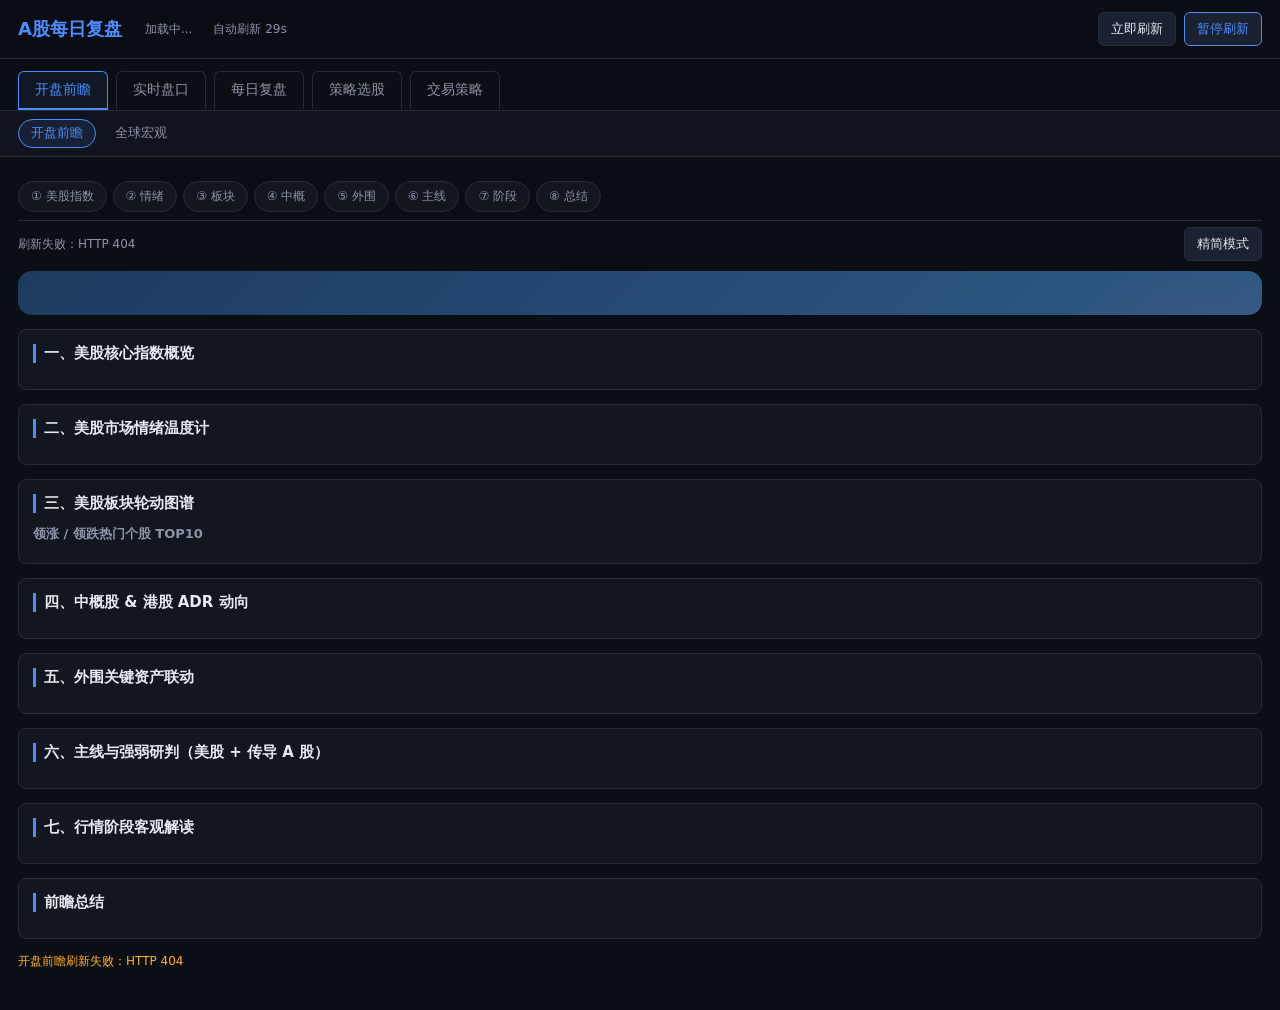
==== commit a17b4076: "feat: 开盘前瞻板块轮动下新增美股领涨/领跌热门个股TOP10（成交额≥1亿美元过滤）" ====
--- a/static/index.html
+++ b/static/index.html
@@ -4,6 +4,25 @@
   <meta charset="utf-8">
   <meta name="viewport" content="width=device-width, initial-scale=1, viewport-fit=cover">
   <title>A股每日复盘</title>
+  <script>
+    /* 子路径部署自适应：从当前 URL 推断应用根并设置 <base>，
+       使 style.css / js/main.js / fetch("api/...") 等相对引用统一解析到子路径
+       （如 /tools/），兼容根部署与 Nginx 前缀代理，无需尾斜杠约定。 */
+    (function () {
+      var p = window.location.pathname || "/";
+      if (!p.endsWith("/")) {
+        var last = p.slice(p.lastIndexOf("/") + 1);
+        if (last && last.indexOf(".") < 0) {
+          p += "/";           // 无扩展名段视为目录：/tools -> /tools/
+        } else {
+          p = p.slice(0, p.lastIndexOf("/") + 1); // 含文件名：/index.html -> /
+        }
+      }
+      var b = document.createElement("base");
+      b.href = p;
+      document.head.appendChild(b);
+    })();
+  </script>
   <link rel="stylesheet" href="style.css">
 </head>
 <body>
@@ -137,6 +156,8 @@
         <h2>三、美股板块轮动图谱</h2>
         <div id="poSectors"></div>
         <p id="poFeature" class="rv-text"></p>
+        <h3 class="rv-sub" style="margin-top:12px">领涨 / 领跌热门个股 TOP10</h3>
+        <div id="poMovers"></div>
       </section>
 
       <section class="panel rv-extra" id="po-sec-cn">
